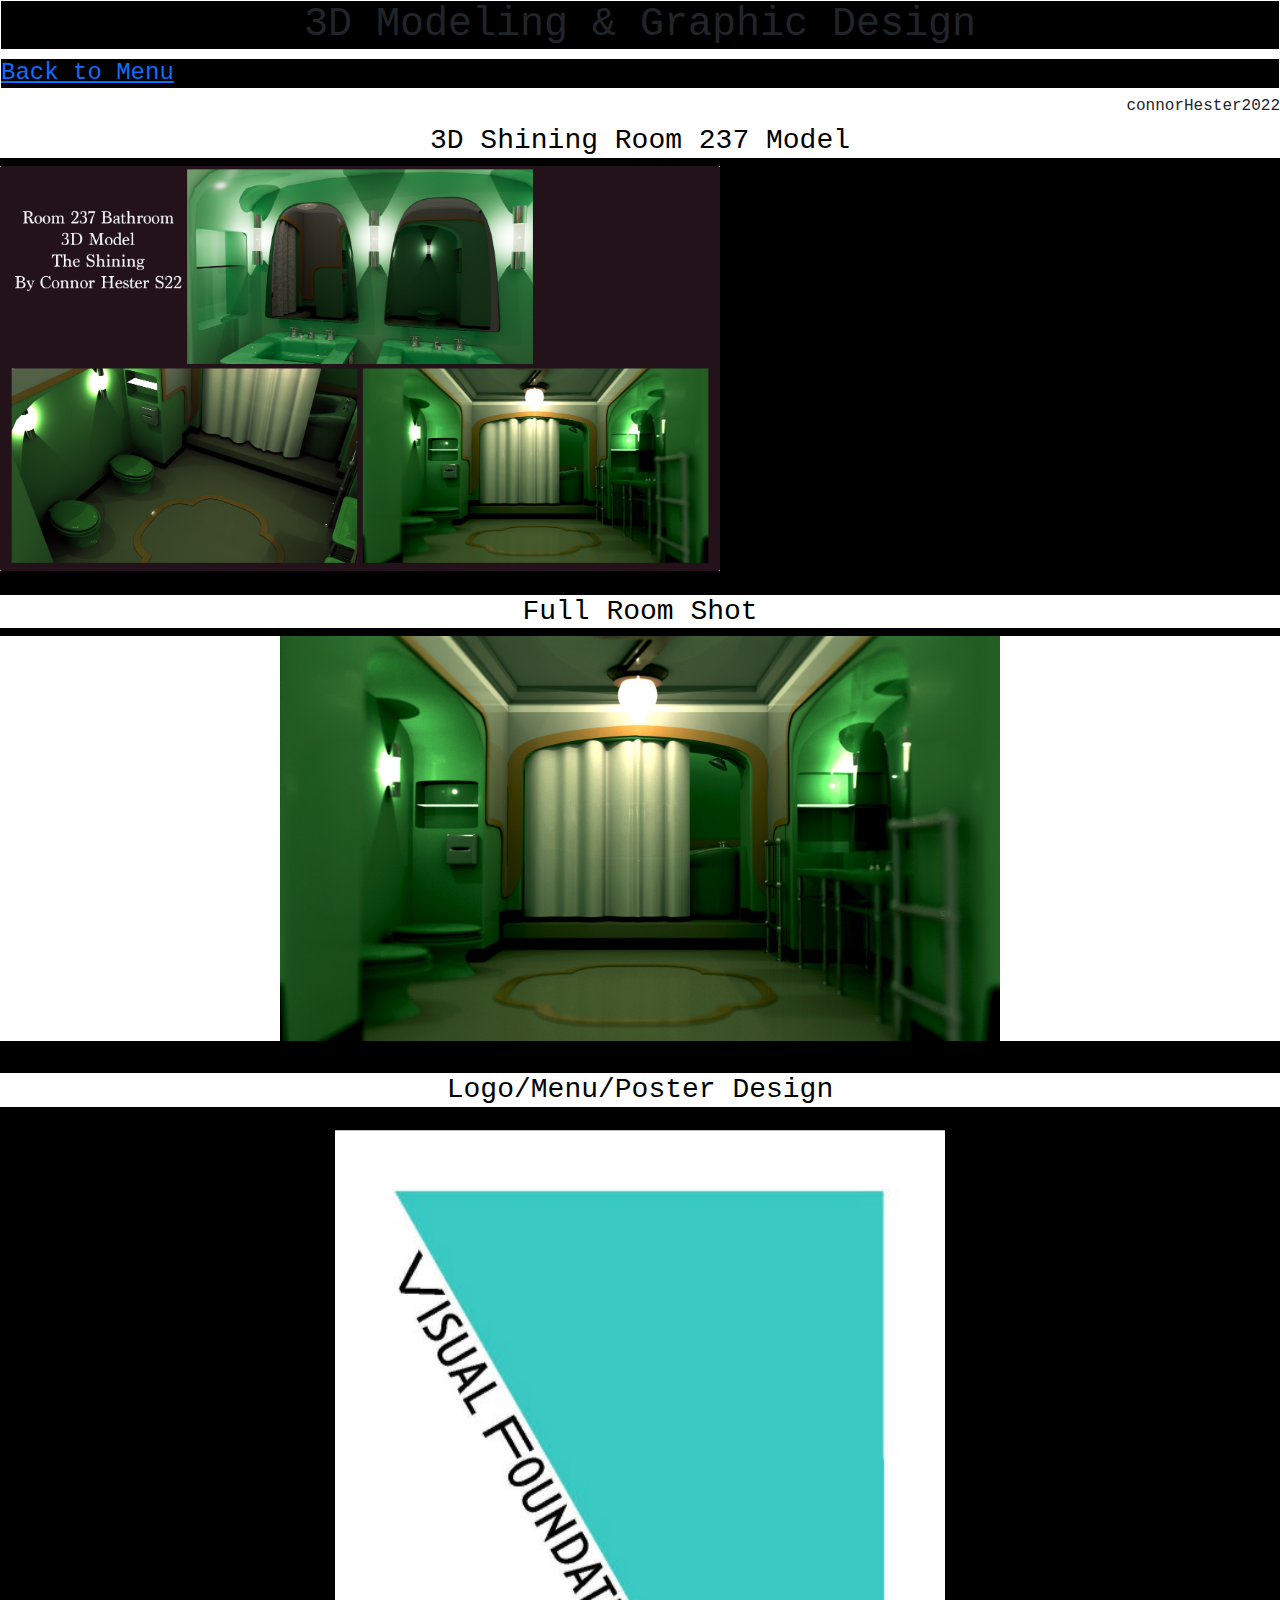
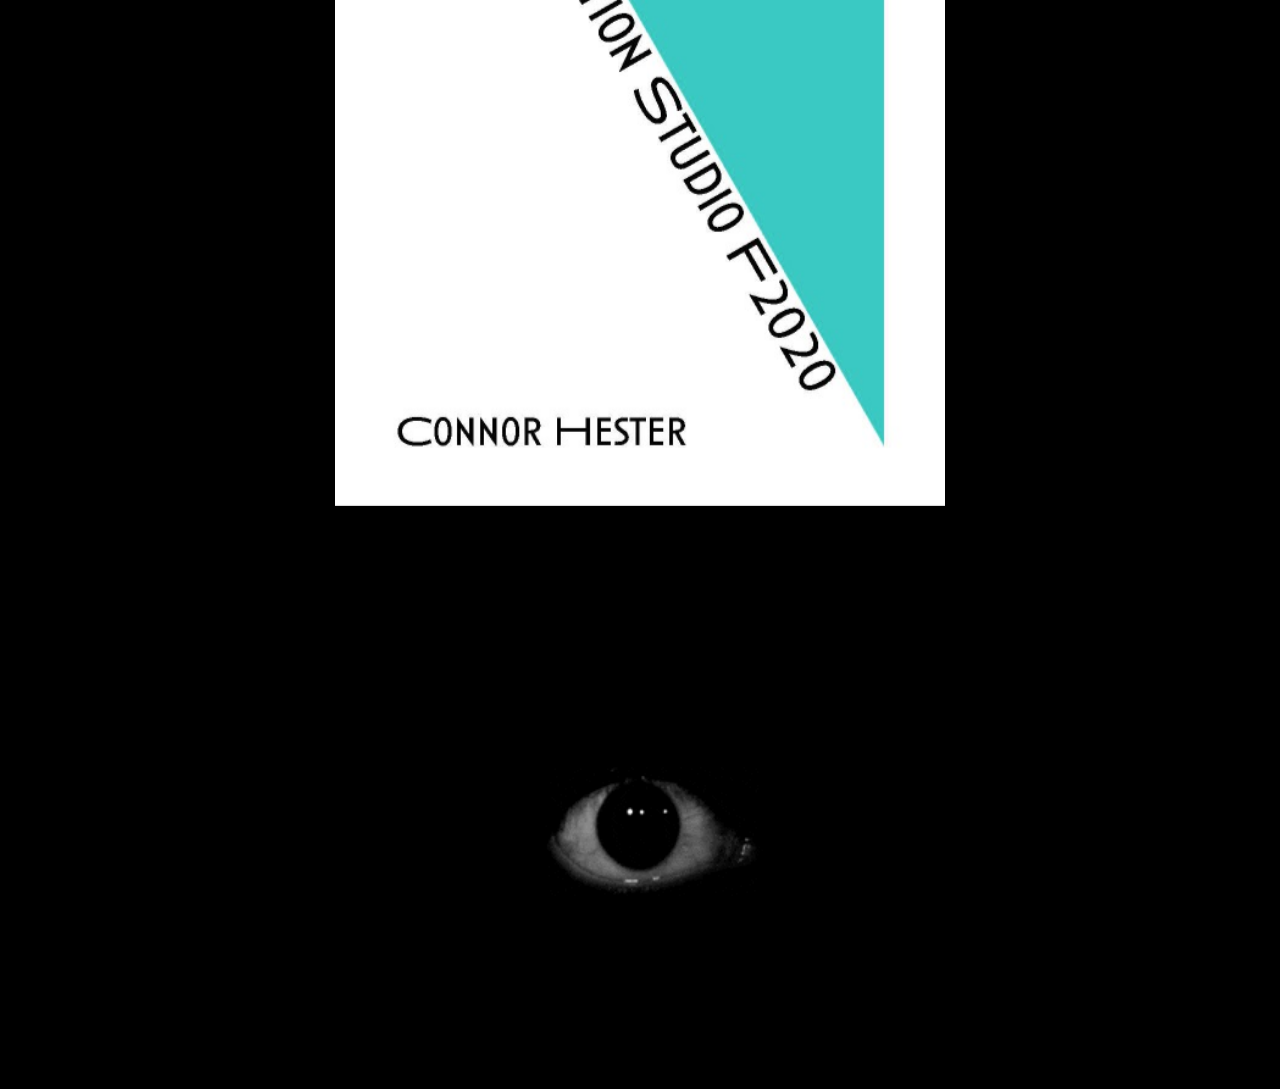
==== 3DModeling&GraphicDesign/index.html @ d1c820ad "Update index.html" ====
<!DOCTYPE html>
<html lang="en">
<html>
    <head>
        <meta charset="utf-8">
        <meta name="viewport" content="width=device-width, initial-scale=1, shrink-to-fit=no">
        <title>the void</title>
        <link href="../myStyle.css" rel="stylesheet">
        <link href="https://cdn.jsdelivr.net/npm/bootstrap@5.1.3/dist/css/bootstrap.min.css" rel="stylesheet">
        <script src="https://cdn.jsdelivr.net/npm/bootstrap@5.1.3/dist/js/bootstrap.bundle.min.js"></script>
        <link href='https://fonts.googleapis.com/css?family=Cousine' rel='stylesheet'>
        <link rel="icon" type="image/x-icon" href="../hole.ico">
    </head>
    <body>
        <h1>3D Modeling & Graphic Design</h1>
        <h4><a href="../index.html">Back to Menu</a></h4>
        <h6>connorHester2022</h6>
        <div class="mainContainer">
          <h3>3D Shining Room 237 Model</h3>
        <img src="assets/3DFinalImg.jpg" width="720">
        <br>
        <h3>Full Room Shot</h3>
        <h3><img src="assets/3DFullRoom.jpg" width="720"></h3>
        <br>
        <h3>Logo/Menu/Poster Design</h3>
        <div class="picWidth">
        <div id="demo" class="carousel slide" data-bs-ride="carousel">

            <!-- Indicators/dots -->
            <div class="carousel-indicators">
              <button type="button" data-bs-target="#demo" data-bs-slide-to="0" class="active"></button>
              <button type="button" data-bs-target="#demo" data-bs-slide-to="1"></button>
              <button type="button" data-bs-target="#demo" data-bs-slide-to="2"></button>
              <button type="button" data-bs-target="#demo" data-bs-slide-to="3"></button>
              <button type="button" data-bs-target="#demo" data-bs-slide-to="4"></button>
              <button type="button" data-bs-target="#demo" data-bs-slide-to="5"></button>
              <button type="button" data-bs-target="#demo" data-bs-slide-to="6"></button>
              <button type="button" data-bs-target="#demo" data-bs-slide-to="7"></button>
              <button type="button" data-bs-target="#demo" data-bs-slide-to="8"></button>
              <button type="button" data-bs-target="#demo" data-bs-slide-to="9"></button>
              <button type="button" data-bs-target="#demo" data-bs-slide-to="10"></button>
              <button type="button" data-bs-target="#demo" data-bs-slide-to="11"></button>
              <button type="button" data-bs-target="#demo" data-bs-slide-to="12"></button>
              <button type="button" data-bs-target="#demo" data-bs-slide-to="13"></button>
              <button type="button" data-bs-target="#demo" data-bs-slide-to="14"></button>
              <button type="button" data-bs-target="#demo" data-bs-slide-to="15"></button>
              <button type="button" data-bs-target="#demo" data-bs-slide-to="16"></button>
              <button type="button" data-bs-target="#demo" data-bs-slide-to="17"></button>
              <button type="button" data-bs-target="#demo" data-bs-slide-to="18"></button>
              <button type="button" data-bs-target="#demo" data-bs-slide-to="19"></button>
              <button type="button" data-bs-target="#demo" data-bs-slide-to="20"></button>
              <button type="button" data-bs-target="#demo" data-bs-slide-to="21"></button>
              <button type="button" data-bs-target="#demo" data-bs-slide-to="22"></button>
              <button type="button" data-bs-target="#demo" data-bs-slide-to="23"></button>
            </div>
          
            <!-- The slideshow/carousel -->
            <div class="carousel-inner">
              <div class="carousel-item active">
                <img src="assets/pg1.jpeg" class="d-block w-100">
              </div>
              <div class="carousel-item">
                <img src="assets/pg2.jpeg" class="d-block w-100">
              </div>
              <div class="carousel-item">
                <img src="assets/pg3.jpeg" class="d-block w-100">
              </div>
              <div class="carousel-item">
                <img src="assets/pg4.jpeg" class="d-block w-100">
              </div>
              <div class="carousel-item">
                <img src="assets/pg5.jpeg" class="d-block w-100">
              </div>
              <div class="carousel-item">
                <img src="assets/pg6.jpeg" class="d-block w-100">
              </div>
              <div class="carousel-item">
                <img src="assets/pg7.jpeg" class="d-block w-100">
              </div>
              <div class="carousel-item">
                <img src="assets/pg8.jpeg" class="d-block w-100">
              </div>
              <div class="carousel-item">
                <img src="assets/pg9.jpeg" class="d-block w-100">
              </div>
              <div class="carousel-item">
                <img src="assets/pg10.jpeg" class="d-block w-100">
              </div>
              <div class="carousel-item">
                <img src="assets/pg11.jpeg" class="d-block w-100">
              </div>
              <div class="carousel-item">
                <img src="assets/pg12.jpeg" class="d-block w-100">
              </div>
              <div class="carousel-item">
                <img src="assets/pg13.jpeg" class="d-block w-100">
              </div>
              <div class="carousel-item">
                <img src="assets/pg14.jpeg" class="d-block w-100">
              </div>
              <div class="carousel-item">
                <img src="assets/pg15.jpeg" class="d-block w-100">
              </div>
              <div class="carousel-item">
                <img src="assets/pg16.jpeg" class="d-block w-100">
              </div>
              <div class="carousel-item">
                <img src="assets/pg17.jpeg" class="d-block w-100">
              </div>
              <div class="carousel-item">
                <img src="assets/pg18.jpeg" class="d-block w-100">
              </div>
              <div class="carousel-item">
                <img src="assets/pg19.jpeg" class="d-block w-100">
              </div>
              <div class="carousel-item">
                <img src="assets/pg20.jpeg" class="d-block w-100">
              </div>
              <div class="carousel-item">
                <img src="assets/pg21.jpeg" class="d-block w-100">
              </div>
              <div class="carousel-item">
                <img src="assets/pg22.jpeg" class="d-block w-100">
              </div>
              <div class="carousel-item">
                <img src="assets/pg23.jpeg" class="d-block w-100">
              </div>
              <div class="carousel-item">
                <img src="assets/pg24.jpeg" class="d-block w-100">
              </div>
            </div>
          
            <!-- Left and right controls/icons -->
            <button class="carousel-control-prev" type="button" data-bs-target="#demo" data-bs-slide="prev">
              <span class="carousel-control-prev-icon"></span>
            </button>
            <button class="carousel-control-next" type="button" data-bs-target="#demo" data-bs-slide="next">
              <span class="carousel-control-next-icon"></span>
            </button>
          </div>
        </div>
          <br>
          <br>
          <br>
        <p><img src="../eye.gif" width="600px"></p>
    </div>
    </body>
</html>
---- myStyle.css ----
h1{
    background-color: black;
    font-family:'Cousine';
    color:rgb(255, 255, 255);
    text-align:center;
    border: 1px solid white;
    margin:0px;
}
body{
    background-color:black;
}
h3{
    background-color: rgb(255, 255, 255);
    text-align:center;
    font-family:'Cousine';
    color:rgb(0, 0, 0);
}
h4{
    background-color: black;
    font-family:'Cousine';
    color:rgb(255, 255, 255);
    text-align:left;
    border: 1px solid white;
    margin:0px;
}
p{
    text-align: center;
    margin: 80px;
}
h6{
    text-align:right;
    font-family:'Cousine';
    color:white;
    font-size:10px;
    margin:0px 0px;
}
.mainContainer{
    display:flex;
    flex-direction: column;
    justify-content:center;
    color:black;
    background-color:black;
}
#demo{
    background-color:black;
}
.picWidth{
    margin: auto;
    width: 50%;
    border: 5px solid black;
    padding: 10px;
    color:black;
    background-color:black;
}
@media only screen and (max-width: 1000px) {
    body {
      background-color: black;
    }
  }
  iframe {
    width: 720px;
    height: 360px;
    margin: 0 auto;
    background-color: black;
}
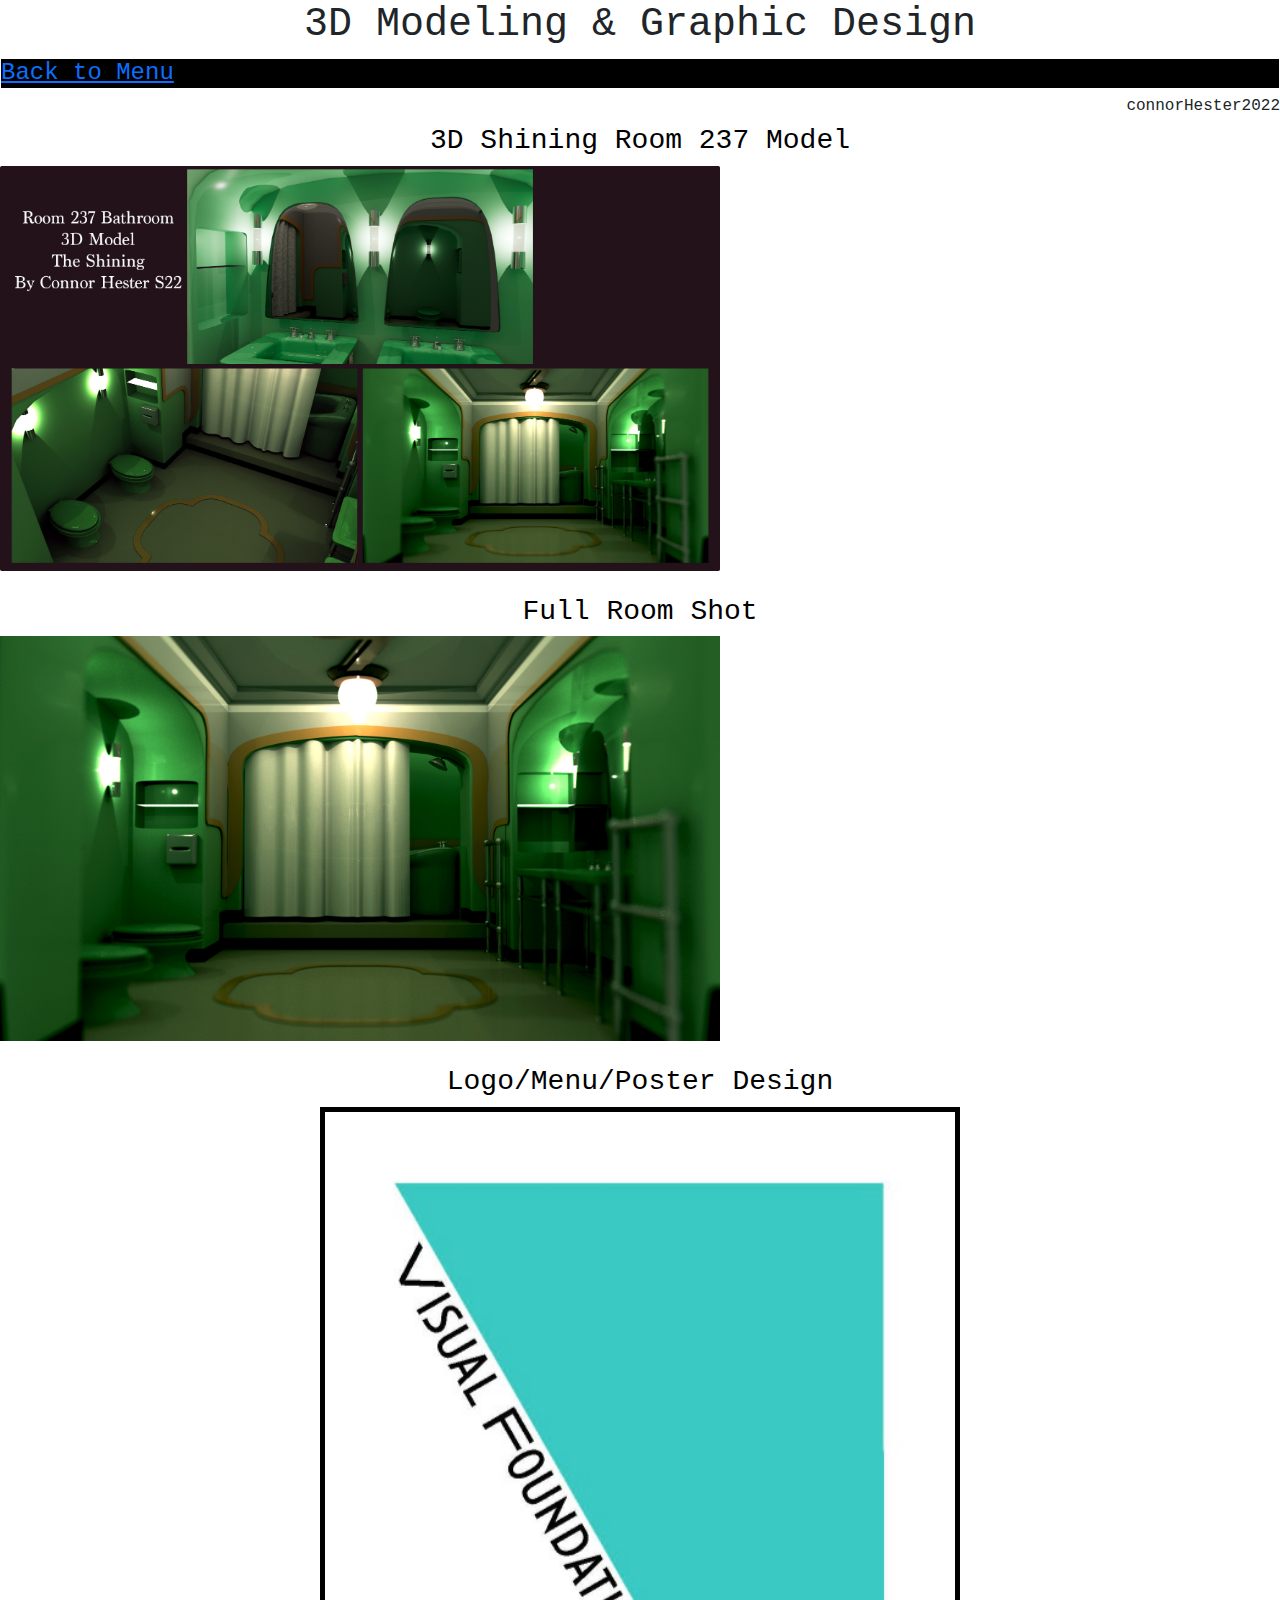
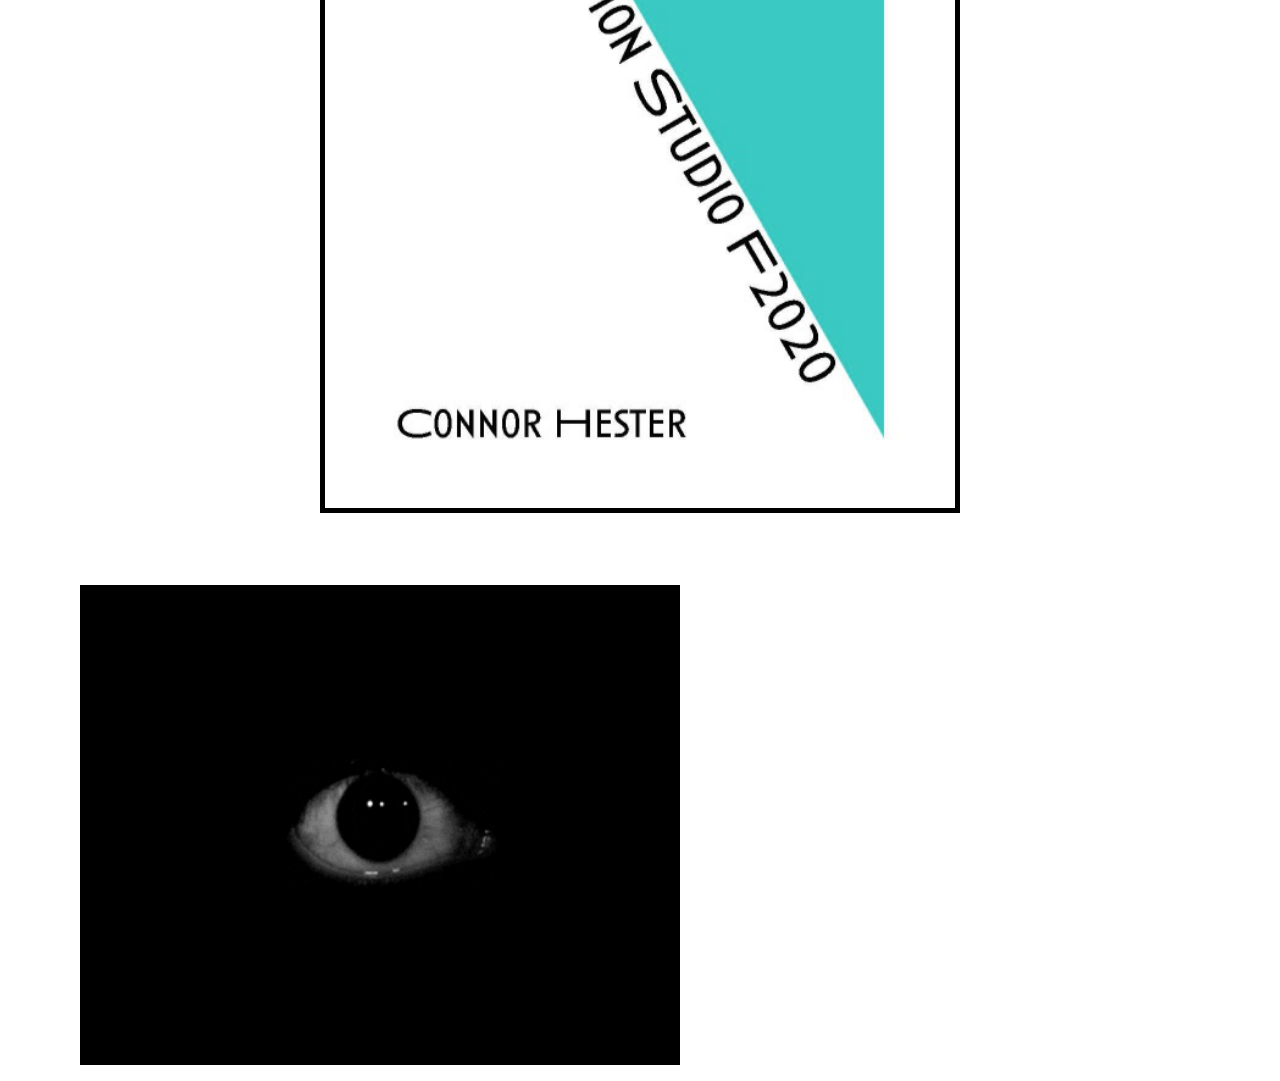
==== commit 4655ed08: "fixing" ====
--- a/3DModeling&GraphicDesign/index.html
+++ b/3DModeling&GraphicDesign/index.html
@@ -20,7 +20,7 @@
         <img src="assets/3DFinalImg.jpg" width="720">
         <br>
         <h3>Full Room Shot</h3>
-        <h3><img src="assets/3DFullRoom.jpg" width="720"></h3>
+        <img src="assets/3DFullRoom.jpg" width="720">
         <br>
         <h3>Logo/Menu/Poster Design</h3>
         <div class="picWidth">
--- a/myStyle.css
+++ b/myStyle.css
@@ -1,5 +1,5 @@
 h1{
-    background-color: black;
+    background-color: solid black;
     font-family:'Cousine';
     color:rgb(255, 255, 255);
     text-align:center;
@@ -7,10 +7,17 @@
     margin:0px;
 }
 body{
-    background-color:black;
+    background-color:solid black;
+}
+img{
+    display:flex;
+    flex-direction: column;
+    justify-content:center;
+    color:black;
+    background-color:solid black;
 }
 h3{
-    background-color: rgb(255, 255, 255);
+    background-color: solid rgb(255, 255, 255);
     text-align:center;
     font-family:'Cousine';
     color:rgb(0, 0, 0);
@@ -39,18 +46,18 @@
     flex-direction: column;
     justify-content:center;
     color:black;
-    background-color:black;
+    background-color:solid black;
 }
 #demo{
-    background-color:black;
+    background-color:solid black;
 }
 .picWidth{
     margin: auto;
     width: 50%;
     border: 5px solid black;
     padding: 10px;
-    color:black;
-    background-color:black;
+    color:solid black;
+    background-color:solid black;
 }
 @media only screen and (max-width: 1000px) {
     body {
@@ -61,5 +68,5 @@
     width: 720px;
     height: 360px;
     margin: 0 auto;
-    background-color: black;
+    background-color: solid black;
 }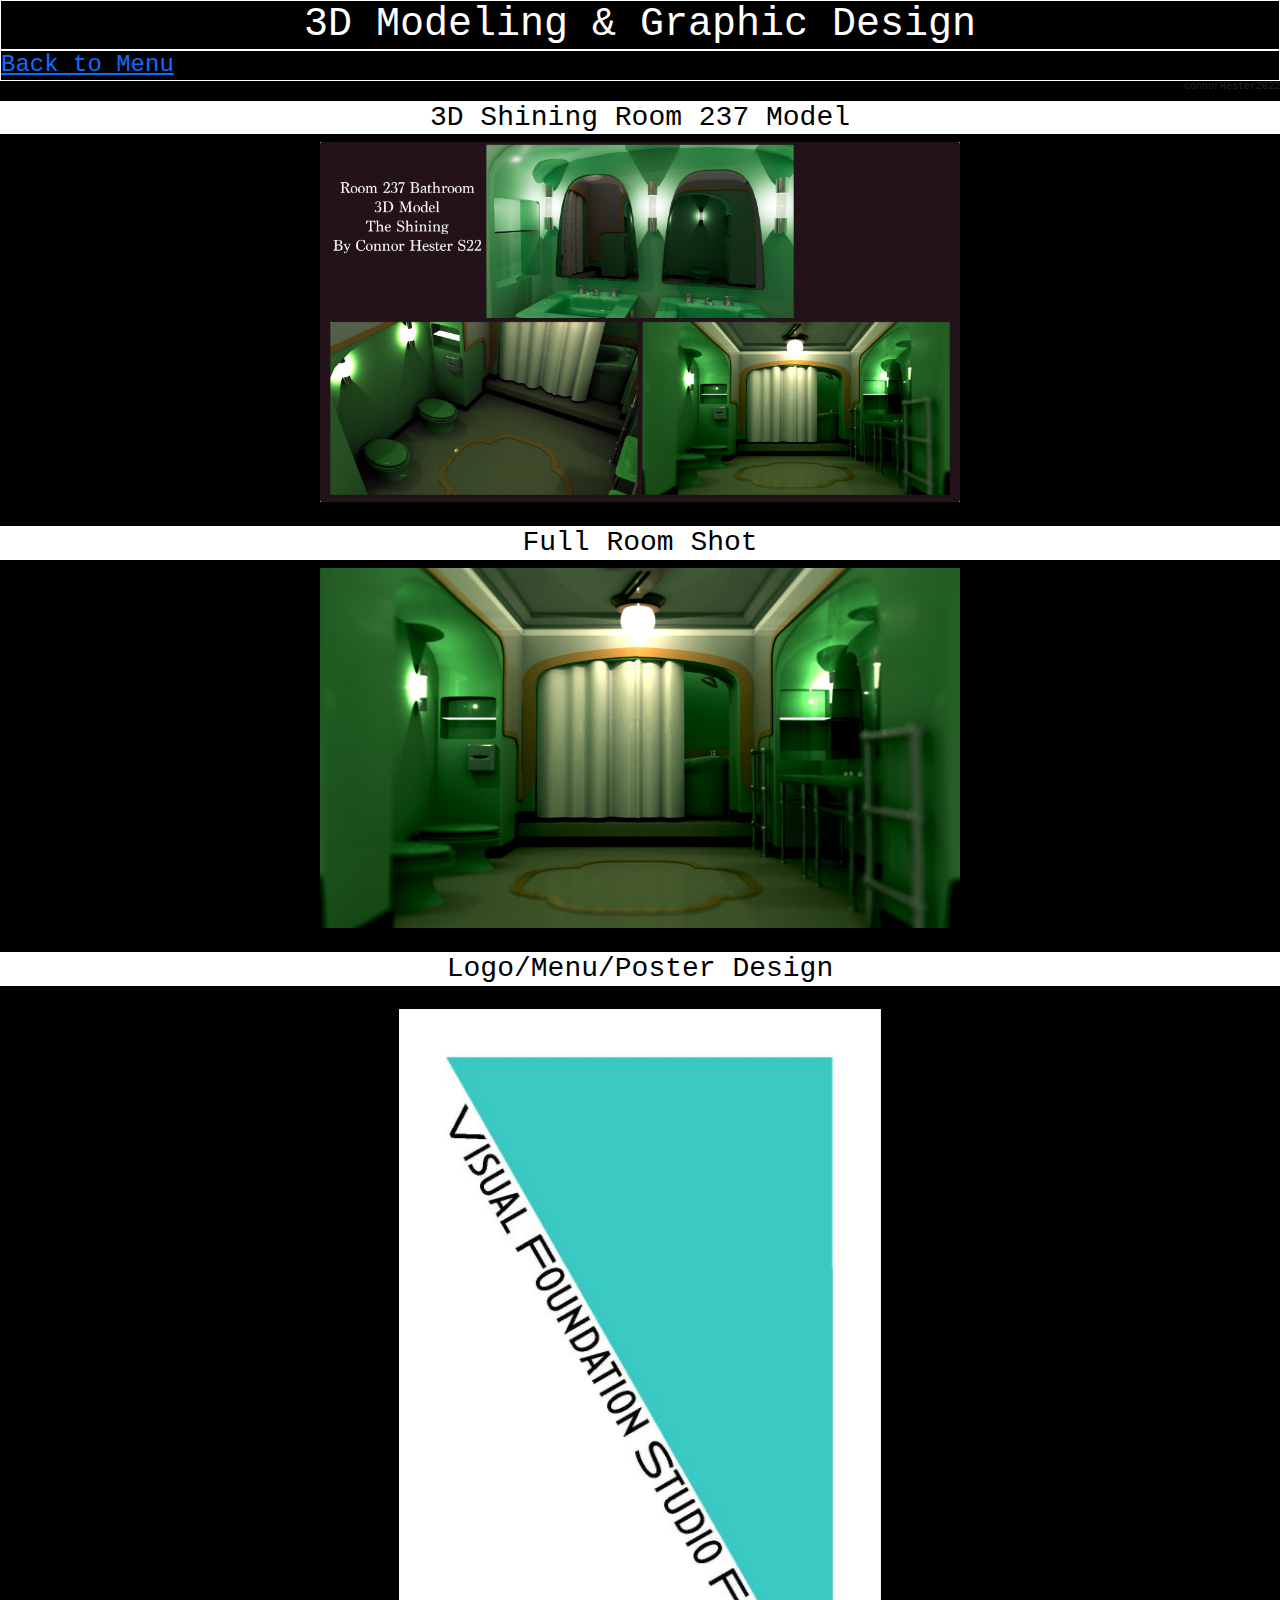
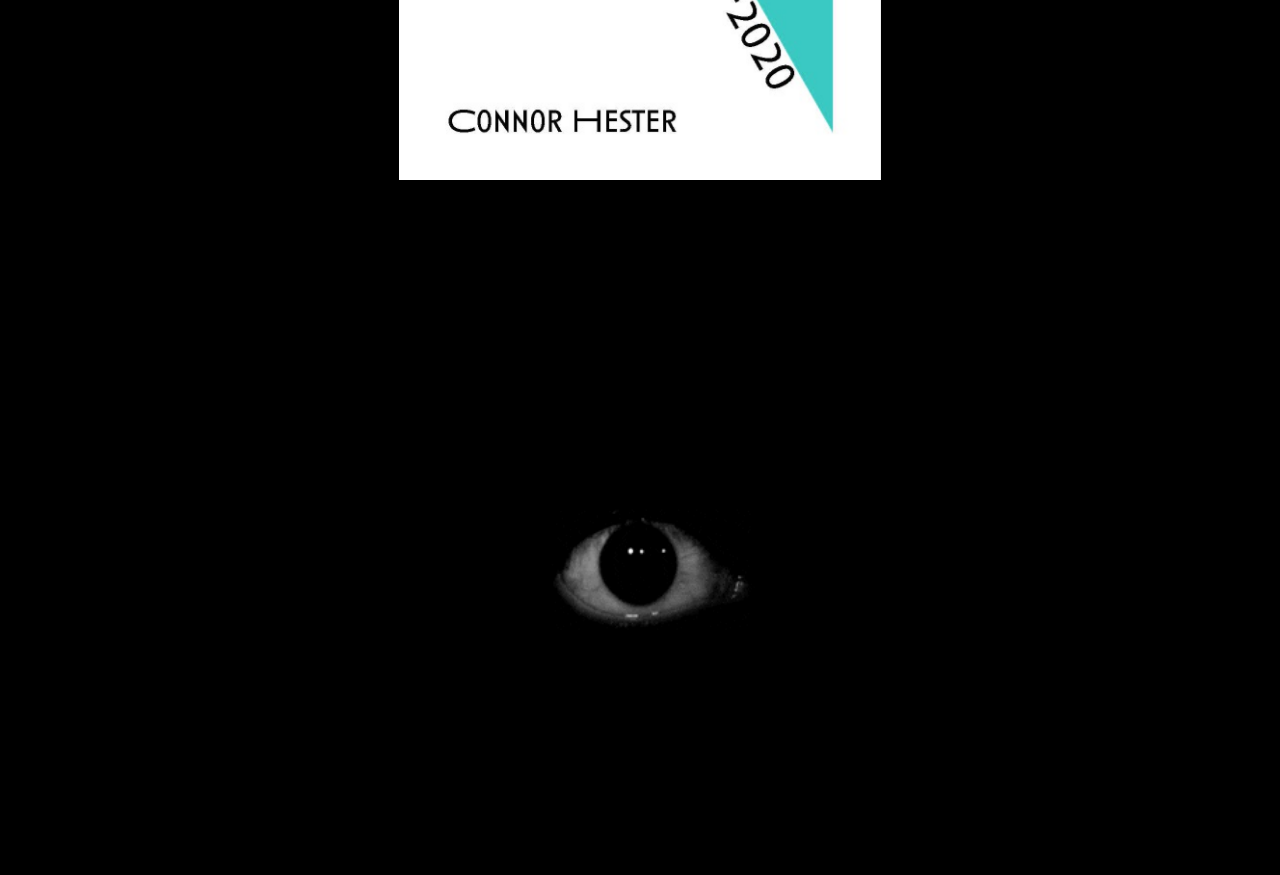
==== commit 1c3ae42e: "css" ====
--- a/3DModeling&GraphicDesign/index.html
+++ b/3DModeling&GraphicDesign/index.html
@@ -5,10 +5,10 @@
         <meta charset="utf-8">
         <meta name="viewport" content="width=device-width, initial-scale=1, shrink-to-fit=no">
         <title>the void</title>
-        <link href="../myStyle.css" rel="stylesheet">
         <link href="https://cdn.jsdelivr.net/npm/bootstrap@5.1.3/dist/css/bootstrap.min.css" rel="stylesheet">
         <script src="https://cdn.jsdelivr.net/npm/bootstrap@5.1.3/dist/js/bootstrap.bundle.min.js"></script>
         <link href='https://fonts.googleapis.com/css?family=Cousine' rel='stylesheet'>
+        <link href="../myStyle.css" rel="stylesheet">
         <link rel="icon" type="image/x-icon" href="../hole.ico">
     </head>
     <body>
--- a/myStyle.css
+++ b/myStyle.css
@@ -1,5 +1,5 @@
 h1{
-    background-color: solid black;
+    background-color:  black;
     font-family:'Cousine';
     color:rgb(255, 255, 255);
     text-align:center;
@@ -7,17 +7,16 @@
     margin:0px;
 }
 body{
-    background-color:solid black;
+    background-color: black;
 }
 img{
-    display:flex;
-    flex-direction: column;
-    justify-content:center;
-    color:black;
-    background-color:solid black;
+    display: block;
+    margin-left: auto;
+    margin-right: auto;
+    width: 50%;
 }
 h3{
-    background-color: solid rgb(255, 255, 255);
+    background-color:  rgb(255, 255, 255);
     text-align:center;
     font-family:'Cousine';
     color:rgb(0, 0, 0);
@@ -37,27 +36,26 @@
 h6{
     text-align:right;
     font-family:'Cousine';
-    color:white;
+    color:solid white;
     font-size:10px;
-    margin:0px 0px;
 }
 .mainContainer{
-    display:flex;
-    flex-direction: column;
-    justify-content:center;
-    color:black;
-    background-color:solid black;
+    display:block;
+    margin-left:auto;
+    margin-right:auto;
+    color:solid black;
+    background-color: black;
 }
 #demo{
-    background-color:solid black;
+    background-color: black;
 }
 .picWidth{
     margin: auto;
-    width: 50%;
+    width: 40%;
     border: 5px solid black;
     padding: 10px;
     color:solid black;
-    background-color:solid black;
+    background-color: black;
 }
 @media only screen and (max-width: 1000px) {
     body {
@@ -65,8 +63,9 @@
     }
   }
   iframe {
-    width: 720px;
-    height: 360px;
-    margin: 0 auto;
-    background-color: solid black;
+    width:40%;
+    display:block;
+    margin-left:auto;
+    margin-right:auto;
+    background-color:  black;
 }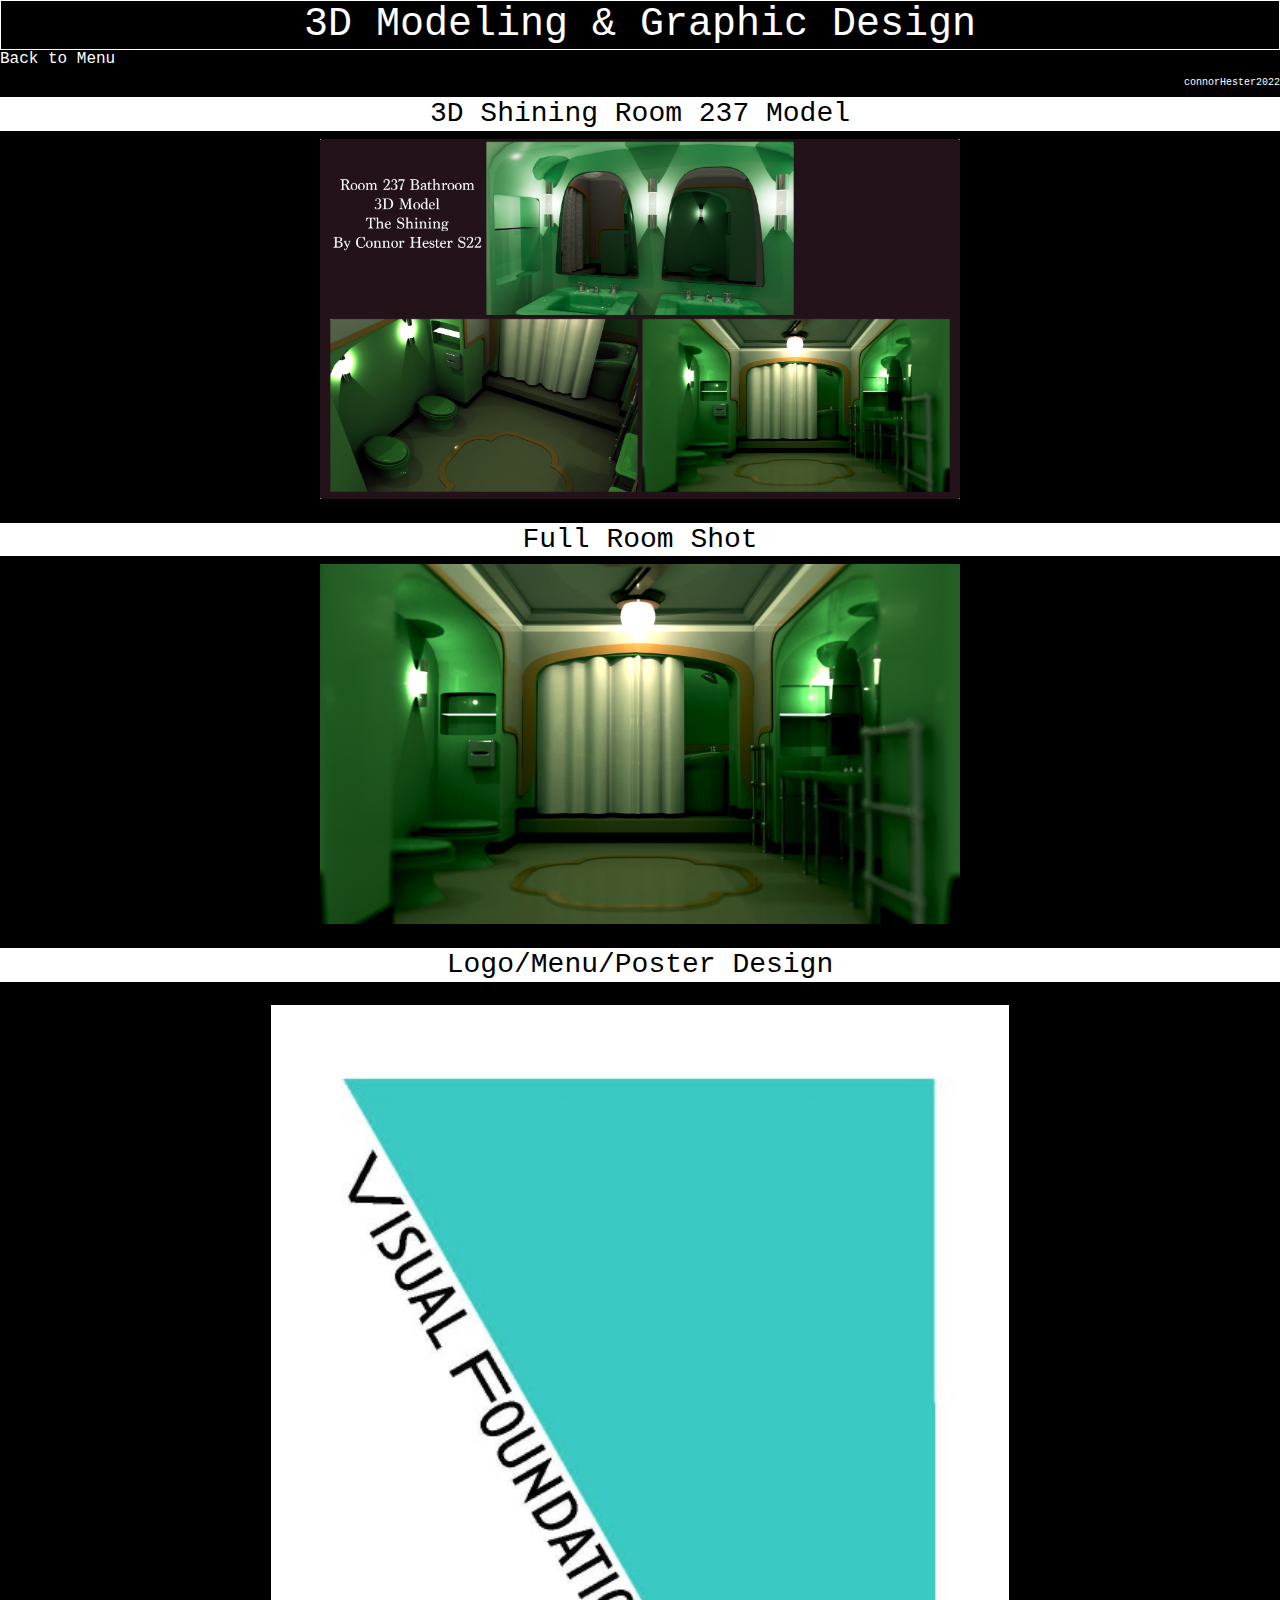
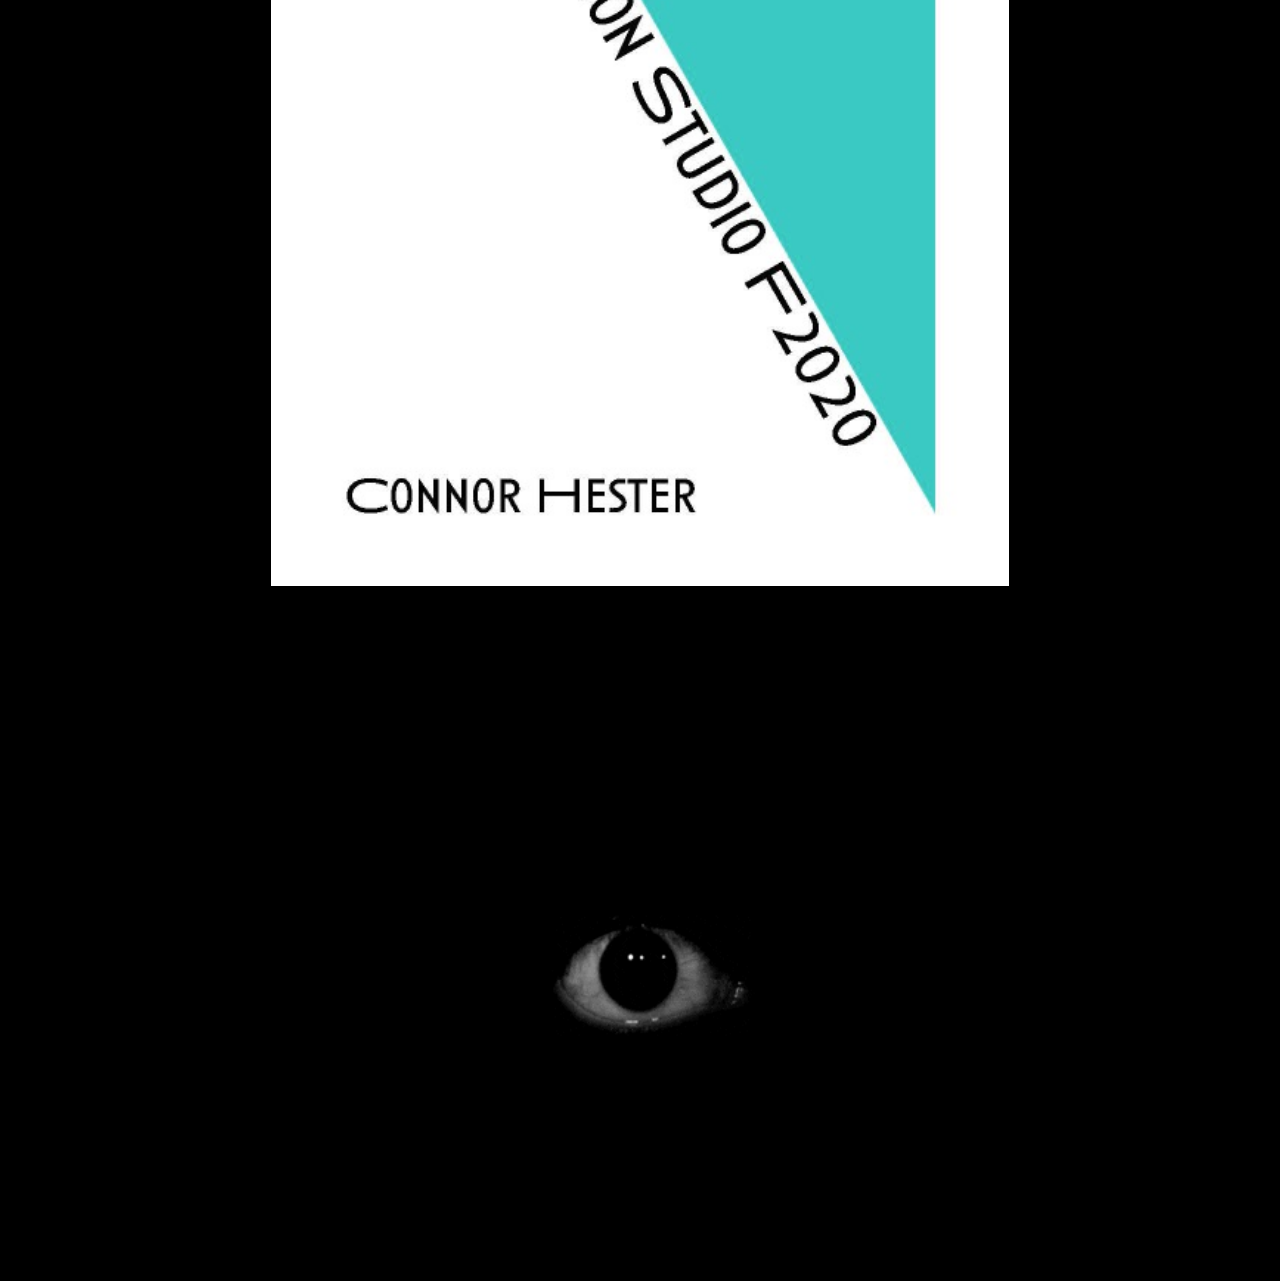
==== commit c726e234: "links" ====
--- a/3DModeling&GraphicDesign/index.html
+++ b/3DModeling&GraphicDesign/index.html
@@ -13,7 +13,7 @@
     </head>
     <body>
         <h1>3D Modeling & Graphic Design</h1>
-        <h4><a href="../index.html">Back to Menu</a></h4>
+        <h4><a id="menu" href="../index.html">Back to Menu</a></h4>
         <h6>connorHester2022</h6>
         <div class="mainContainer">
           <h3>3D Shining Room 237 Model</h3>
--- a/myStyle.css
+++ b/myStyle.css
@@ -24,10 +24,9 @@
 h4{
     background-color: black;
     font-family:'Cousine';
+    font-size:16px;
     color:rgb(255, 255, 255);
     text-align:left;
-    border: 1px solid white;
-    margin:0px;
 }
 p{
     text-align: center;
@@ -36,7 +35,7 @@
 h6{
     text-align:right;
     font-family:'Cousine';
-    color:solid white;
+    color: white;
     font-size:10px;
 }
 .mainContainer{
@@ -51,7 +50,8 @@
 }
 .picWidth{
     margin: auto;
-    width: 40%;
+    height:50%;
+    width: 60%;
     border: 5px solid black;
     padding: 10px;
     color:solid black;
@@ -63,9 +63,38 @@
     }
   }
   iframe {
-    width:40%;
+    width:60%;
     display:block;
     margin-left:auto;
     margin-right:auto;
     background-color:  black;
+}
+a:link {
+    color: black;
+    background-color: transparent;
+    text-decoration: none;
+  }
+  
+  a:visited {
+    color: black;
+    background-color: transparent;
+    text-decoration: none;
+  }
+  
+  a:hover {
+    color: black;
+    background-color: transparent;
+    text-decoration: underline;
+  }
+  button{
+      color:black;
+  }
+  #menu:link{
+      color:white;
+  }
+  #menu:visited{
+    color:white;
+}
+#menu:hover{
+    color:white;
 }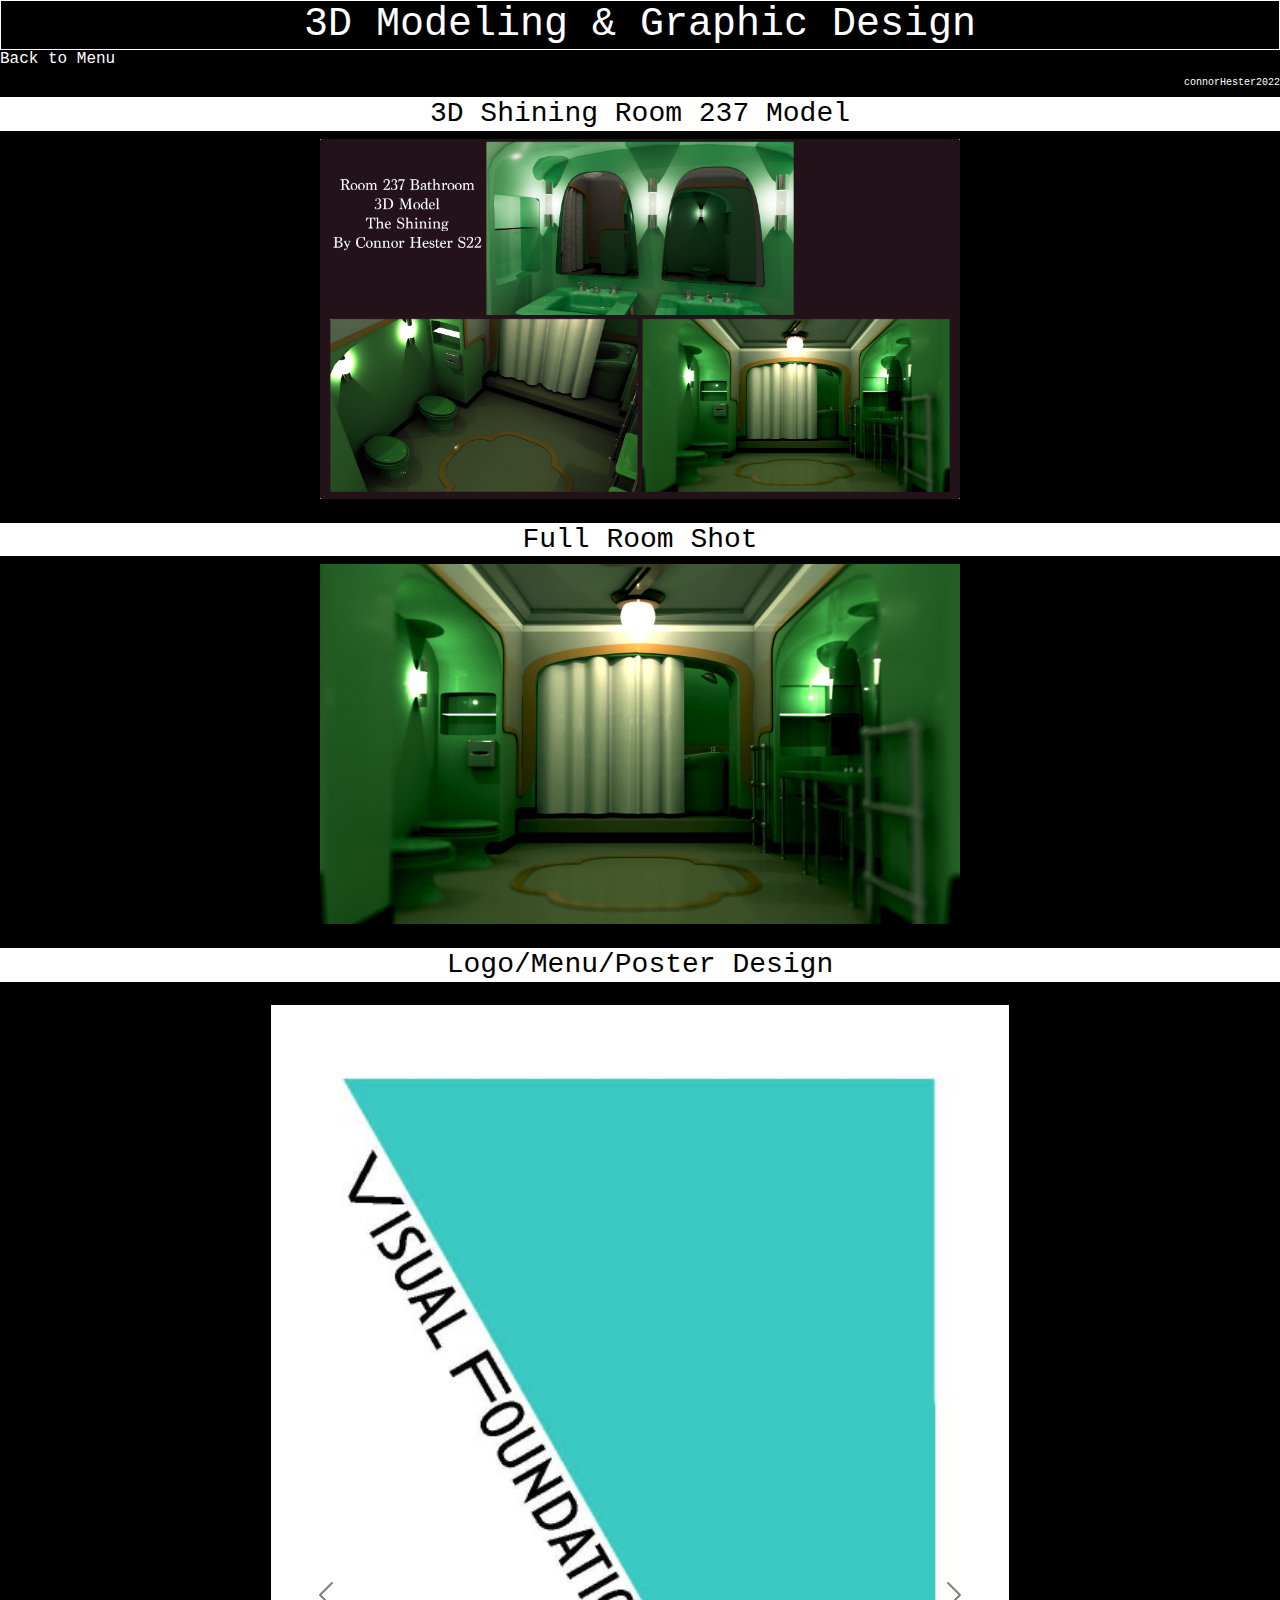
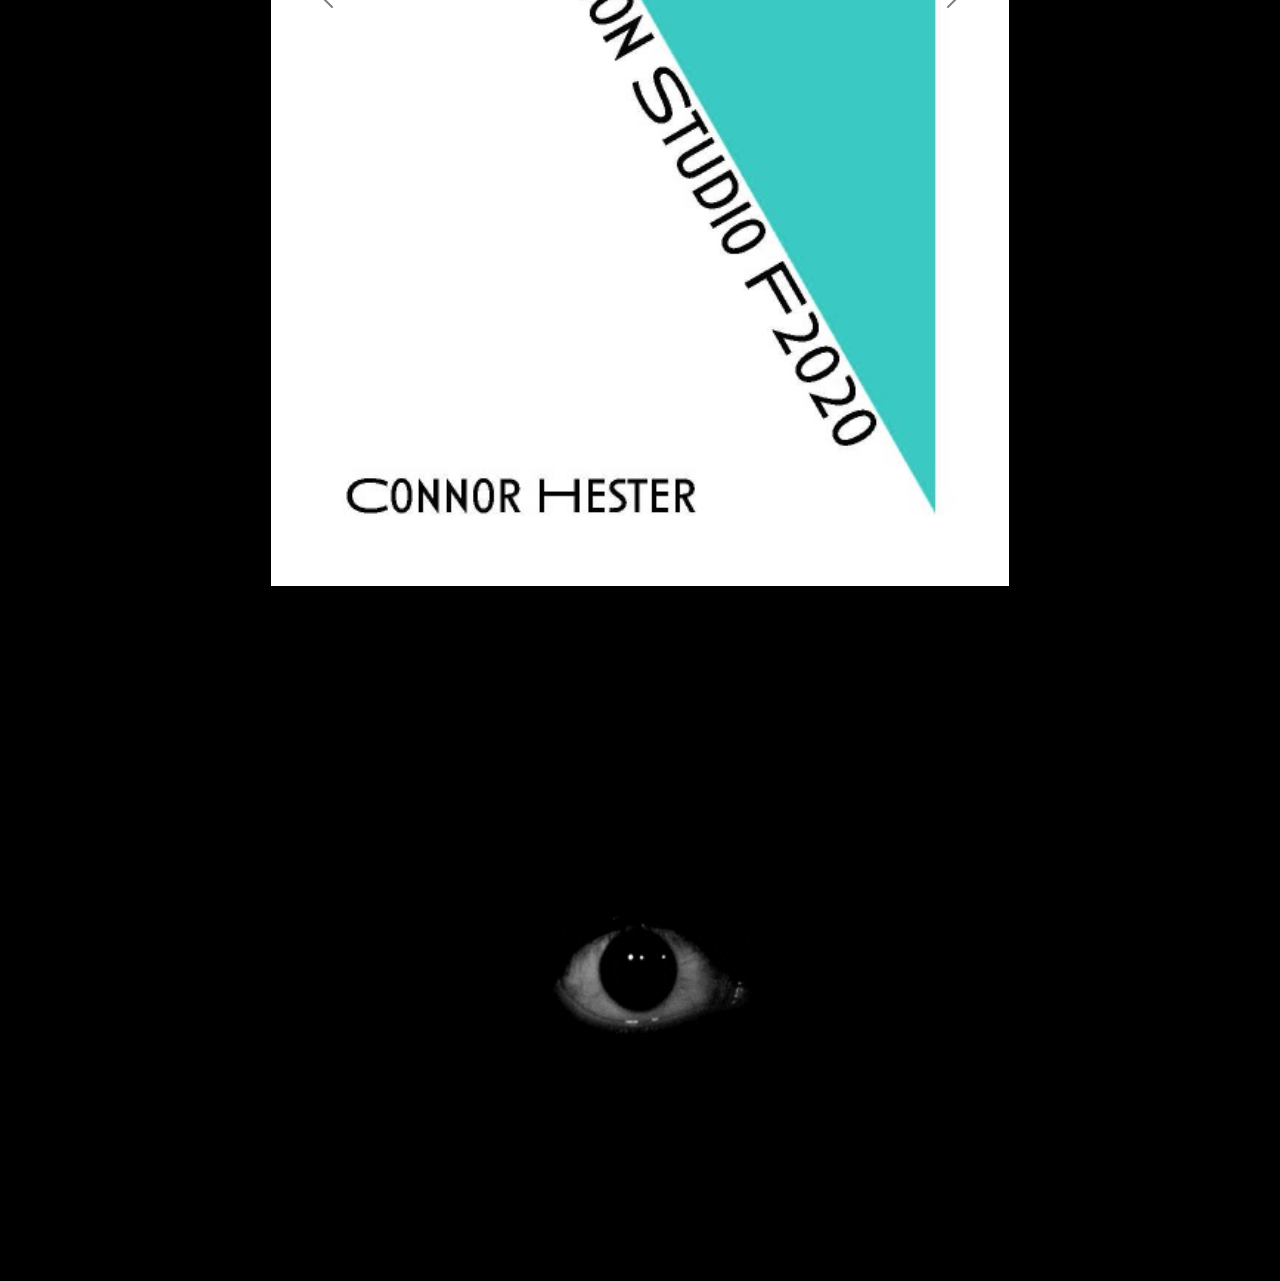
==== commit 58083d31: "changed title" ====
--- a/3DModeling&GraphicDesign/index.html
+++ b/3DModeling&GraphicDesign/index.html
@@ -4,7 +4,7 @@
     <head>
         <meta charset="utf-8">
         <meta name="viewport" content="width=device-width, initial-scale=1, shrink-to-fit=no">
-        <title>the void</title>
+        <title>Connor Hester</title>
         <link href="https://cdn.jsdelivr.net/npm/bootstrap@5.1.3/dist/css/bootstrap.min.css" rel="stylesheet">
         <script src="https://cdn.jsdelivr.net/npm/bootstrap@5.1.3/dist/js/bootstrap.bundle.min.js"></script>
         <link href='https://fonts.googleapis.com/css?family=Cousine' rel='stylesheet'>
--- a/myStyle.css
+++ b/myStyle.css
@@ -97,4 +97,53 @@
 }
 #menu:hover{
     color:white;
-}+}
+.carousel-control-next,
+.carousel-control-prev /*, .carousel-indicators */ {
+    filter: invert(100%);
+}
+.carousel .carousel-item {
+    height: 20%;
+  }
+  
+  .item img {
+      position: absolute;
+        top: 0;
+        left: 0;
+        min-height: 40%;
+  }
+
+  @media only screen and (min-width: 768px) and (max-width: 991px) {
+    .carousel-inner {
+      height: 400px;
+  }
+  
+  .carousel-item, .carousel-item img {
+      height: 400px;
+      position: absolute;
+        top: 0;
+        left: 0;
+        min-height: 40%;
+    
+  }
+  
+  } 
+  
+  /* Extra small devices (phones, 600px and down) */
+  @media only screen and (max-width: 767px) {
+      .carousel-inner {
+      height: 160px;
+      position: absolute;
+        top: 0;
+        left: 0;
+        min-height: 40%;
+  }
+  
+  .carousel-item, .carousel-item img {
+      height: 160px;
+      position: absolute;
+        top: 0;
+        left: 0;
+        min-height: 40%;
+  }
+  }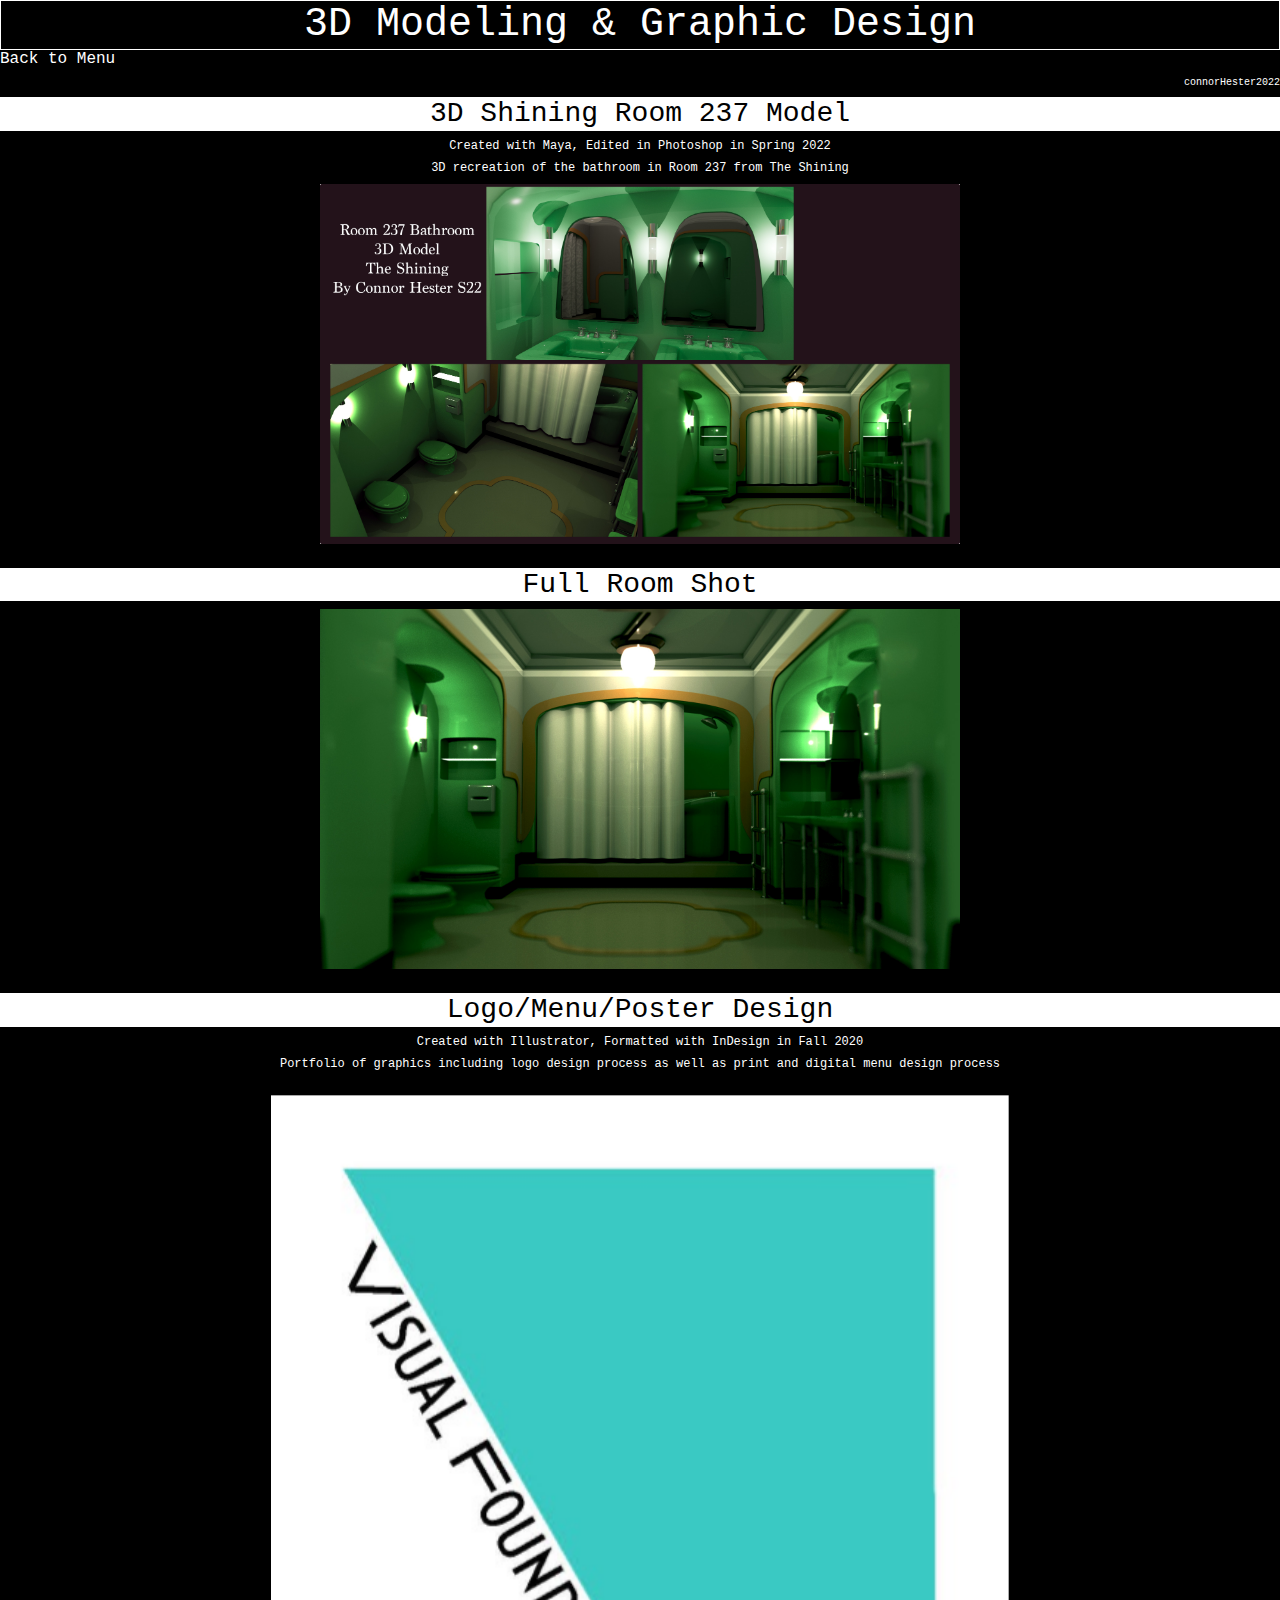
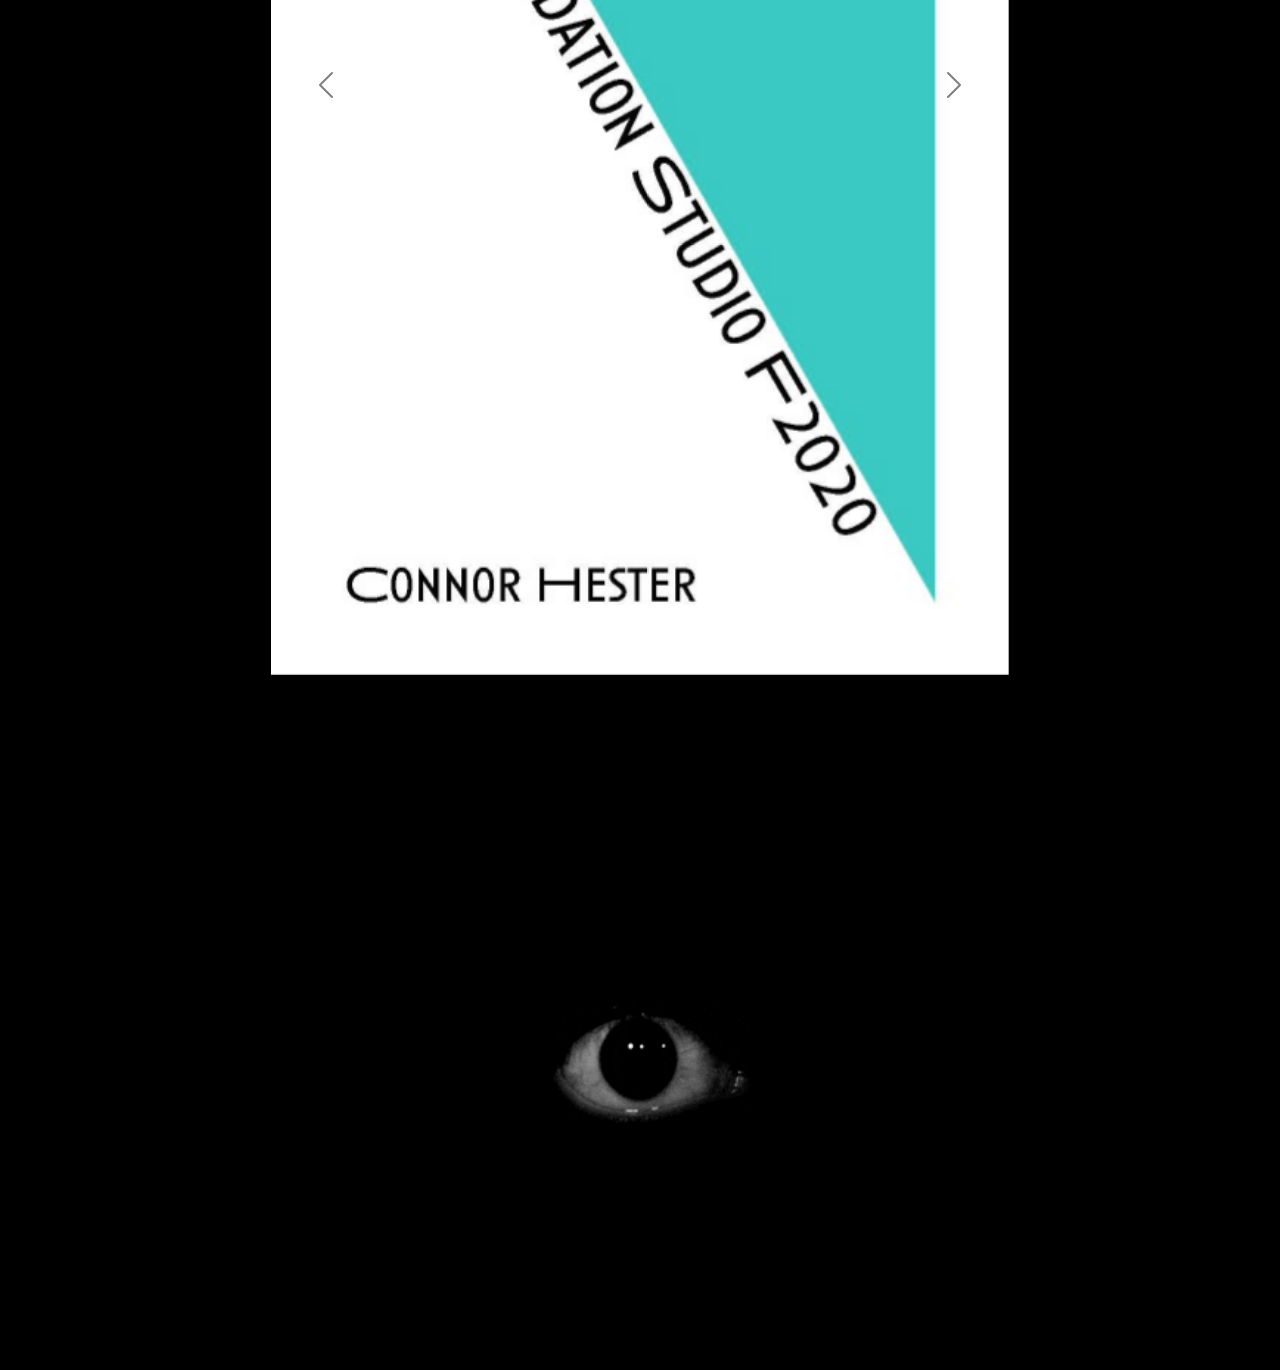
==== commit 50b11907: "added more text" ====
--- a/3DModeling&GraphicDesign/index.html
+++ b/3DModeling&GraphicDesign/index.html
@@ -17,12 +17,16 @@
         <h6>connorHester2022</h6>
         <div class="mainContainer">
           <h3>3D Shining Room 237 Model</h3>
+          <h5>Created with Maya, Edited in Photoshop in Spring 2022</h5>
+          <h5>3D recreation of the bathroom in Room 237 from The Shining</h5>
         <img src="assets/3DFinalImg.jpg" width="720">
         <br>
         <h3>Full Room Shot</h3>
         <img src="assets/3DFullRoom.jpg" width="720">
         <br>
         <h3>Logo/Menu/Poster Design</h3>
+        <h5>Created with Illustrator, Formatted with InDesign in Fall 2020</h5>
+        <h5>Portfolio of graphics including logo design process as well as print and digital menu design process</h5>
         <div class="picWidth">
         <div id="demo" class="carousel slide" data-bs-ride="carousel">
 
--- a/myStyle.css
+++ b/myStyle.css
@@ -27,6 +27,13 @@
     font-size:16px;
     color:rgb(255, 255, 255);
     text-align:left;
+}
+h5{
+    background-color:black;
+    font-family:"Cousine";
+    font-size:12px;
+    text-align:center;
+    color:white;
 }
 p{
     text-align: center;
@@ -146,4 +153,10 @@
         left: 0;
         min-height: 40%;
   }
+  }
+  .nav{
+      display:flex;
+      flex-direction: row;
+      flex-wrap: wrap;
+
   }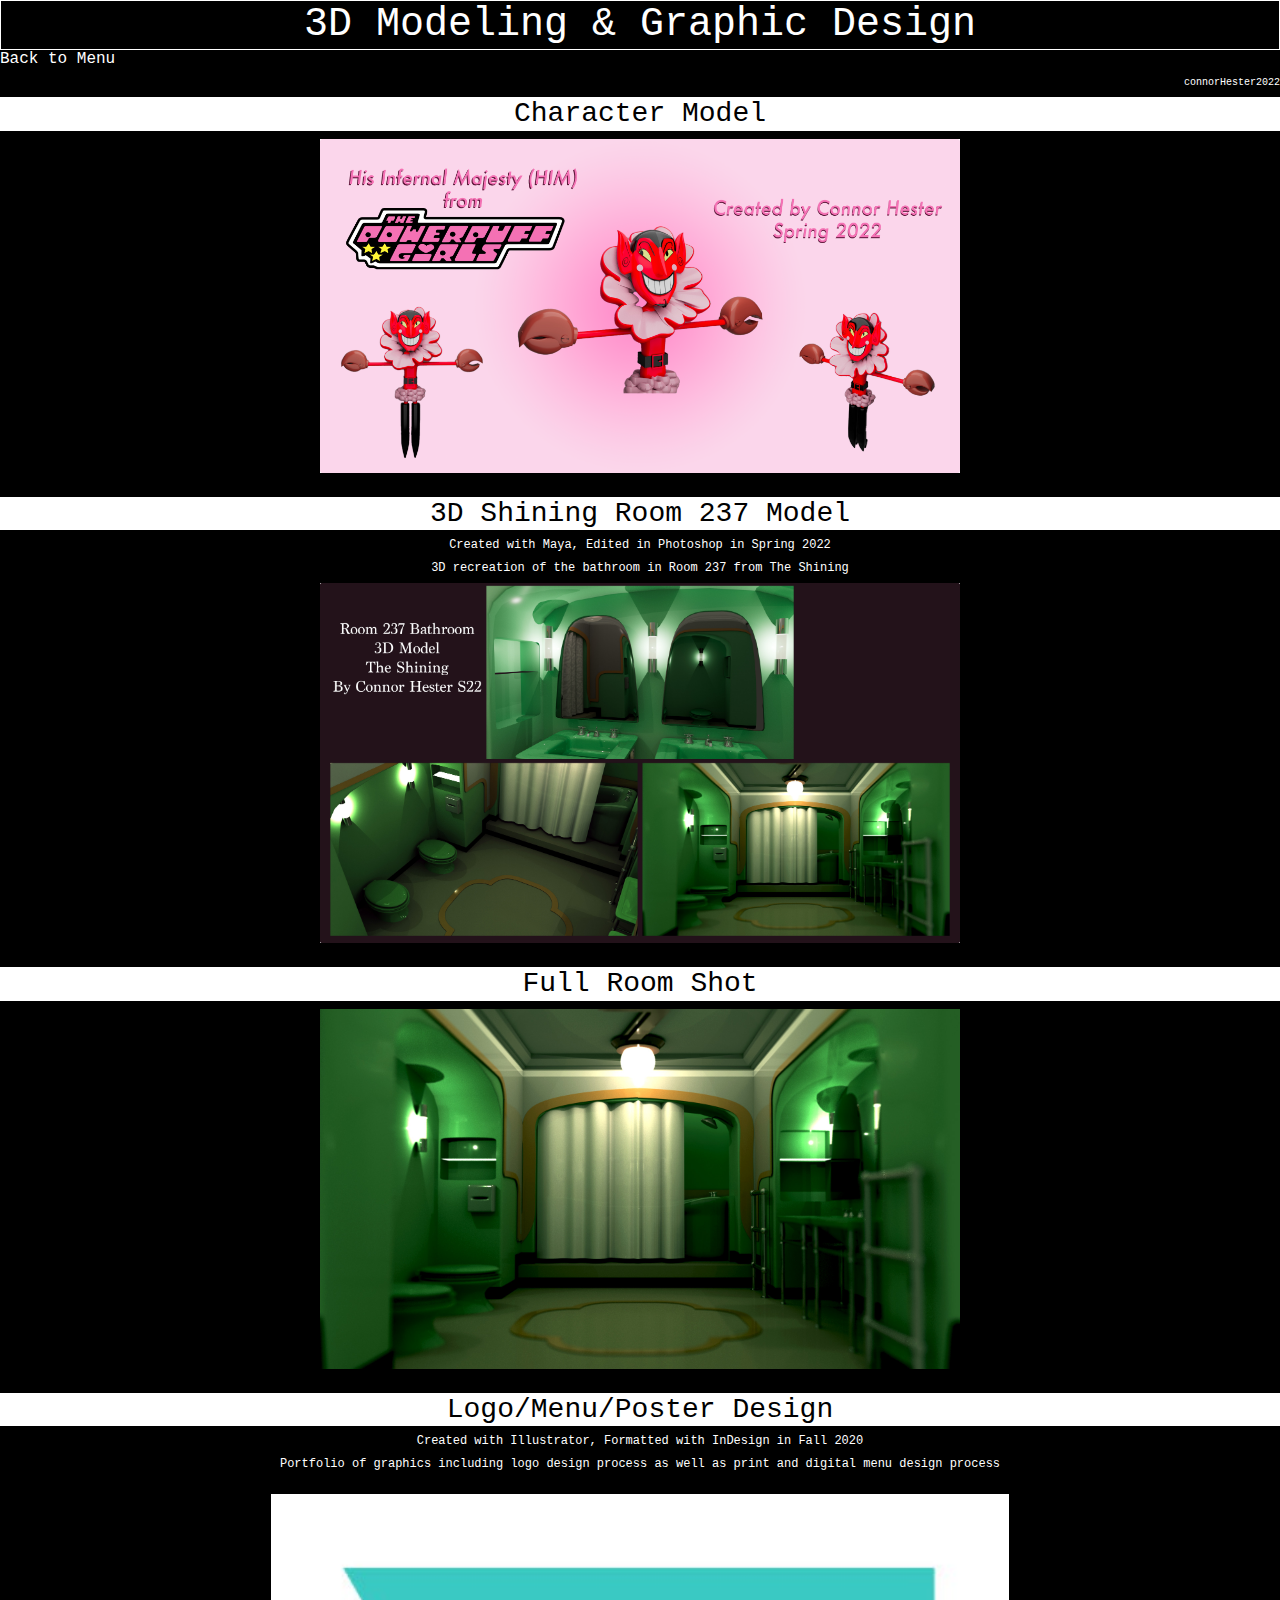
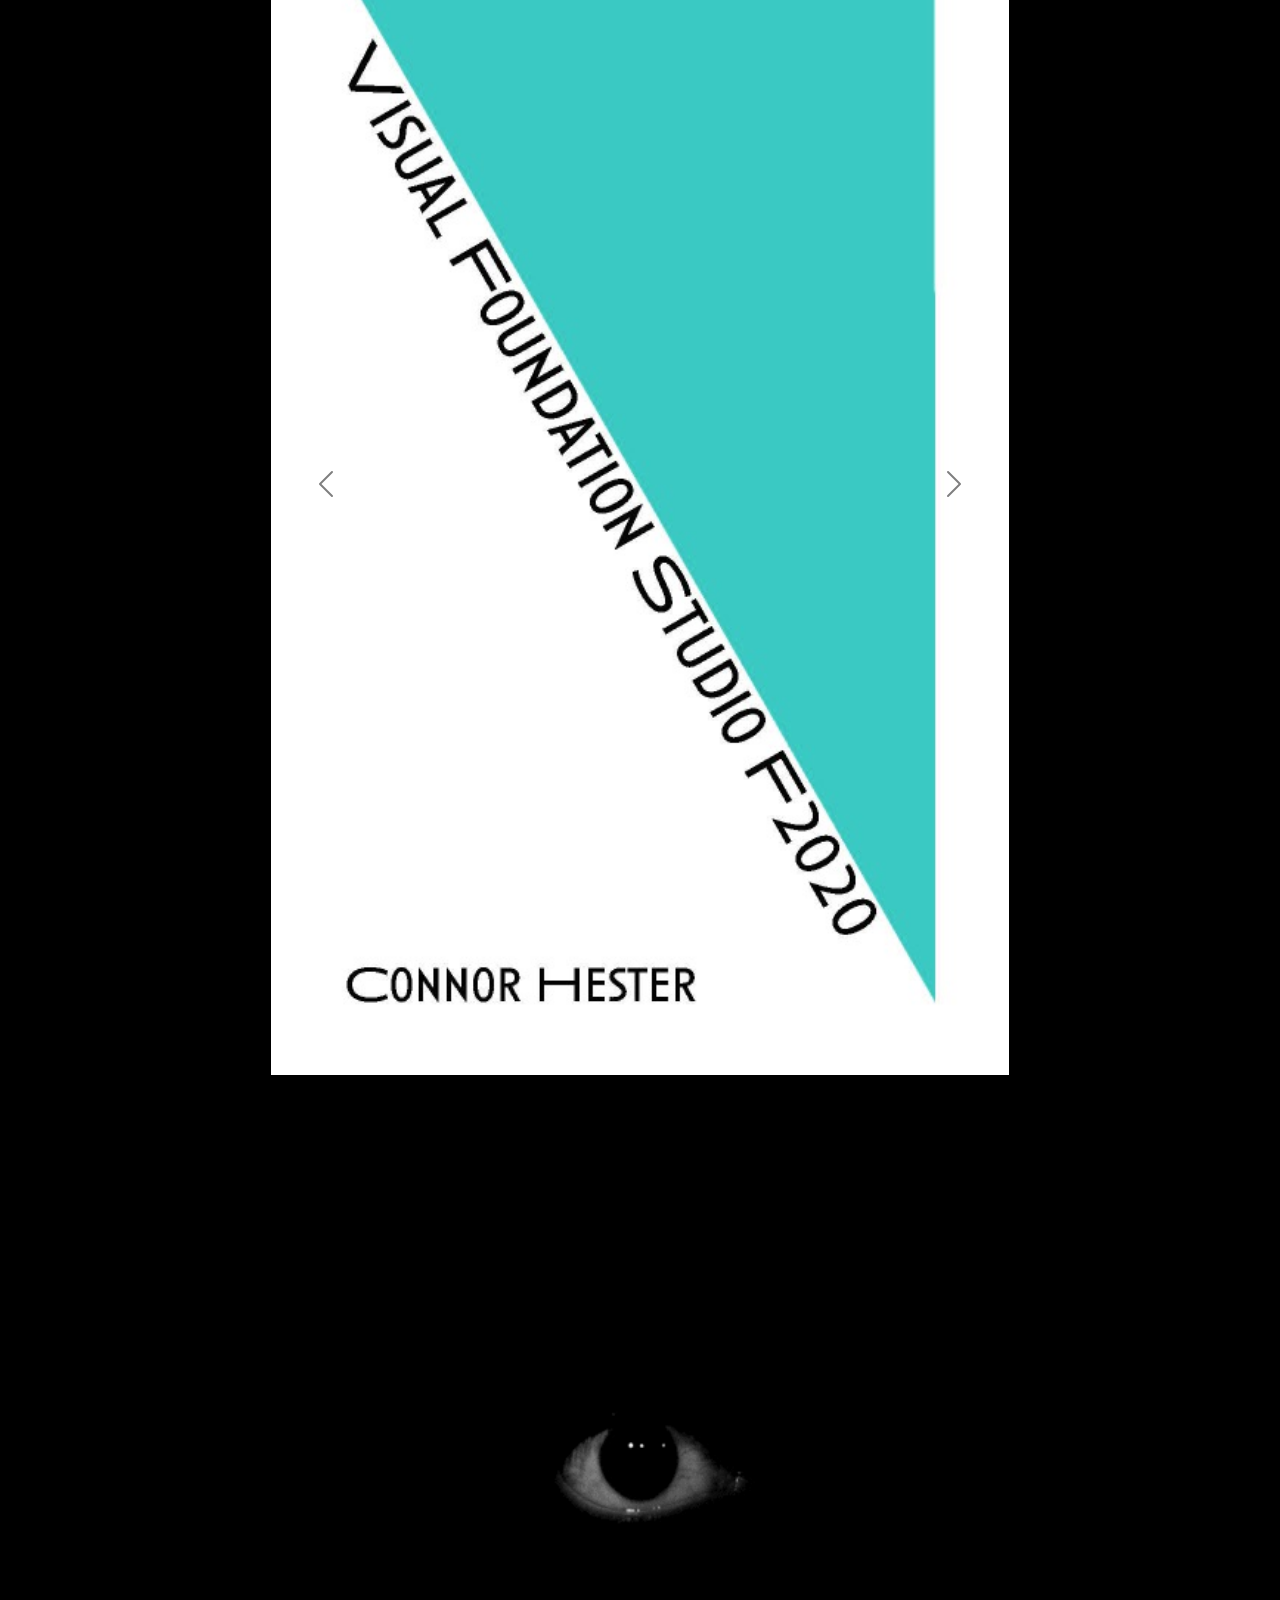
==== commit 0003cb0b: "AprilPush" ====
--- a/3DModeling&GraphicDesign/index.html
+++ b/3DModeling&GraphicDesign/index.html
@@ -16,6 +16,9 @@
         <h4><a id="menu" href="../index.html">Back to Menu</a></h4>
         <h6>connorHester2022</h6>
         <div class="mainContainer">
+          <h3>Character Model</h3>
+          <img src="assets/CompositeFinal.png" width="720">
+          <br>
           <h3>3D Shining Room 237 Model</h3>
           <h5>Created with Maya, Edited in Photoshop in Spring 2022</h5>
           <h5>3D recreation of the bathroom in Room 237 from The Shining</h5>
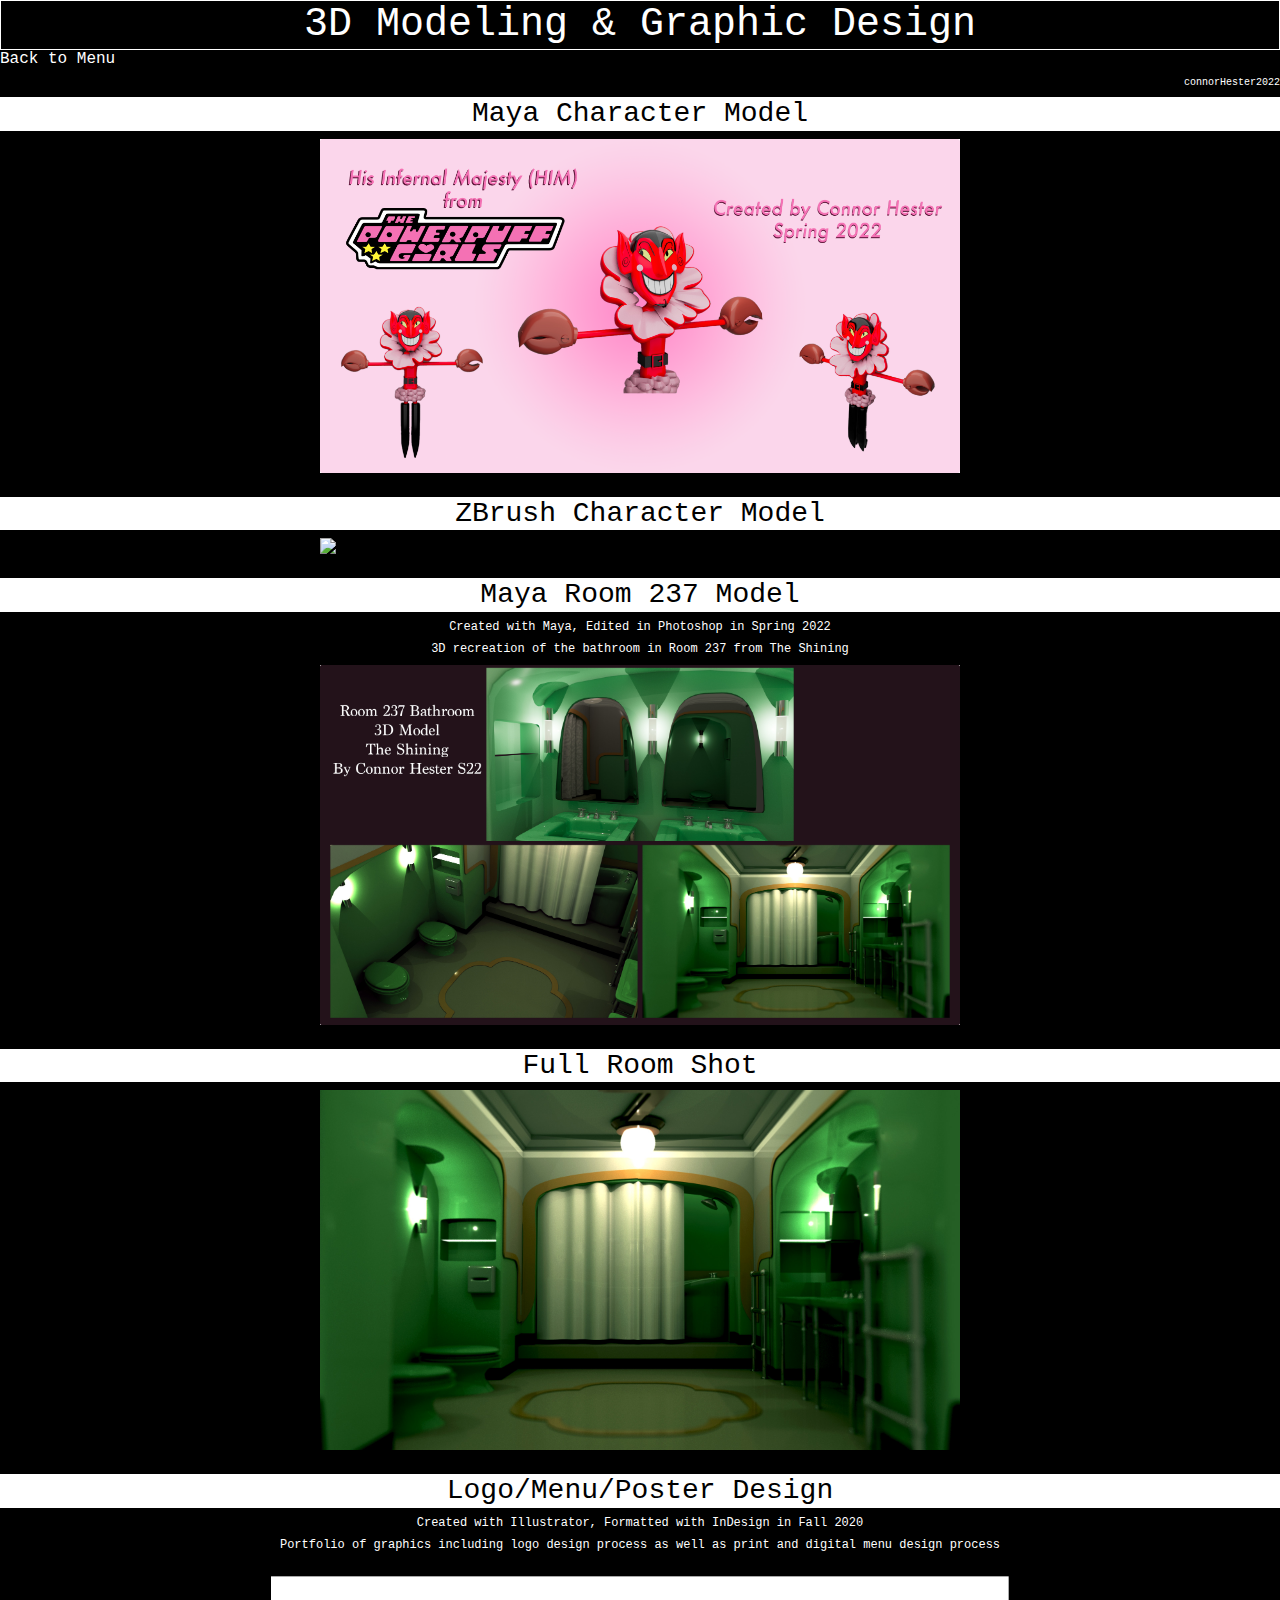
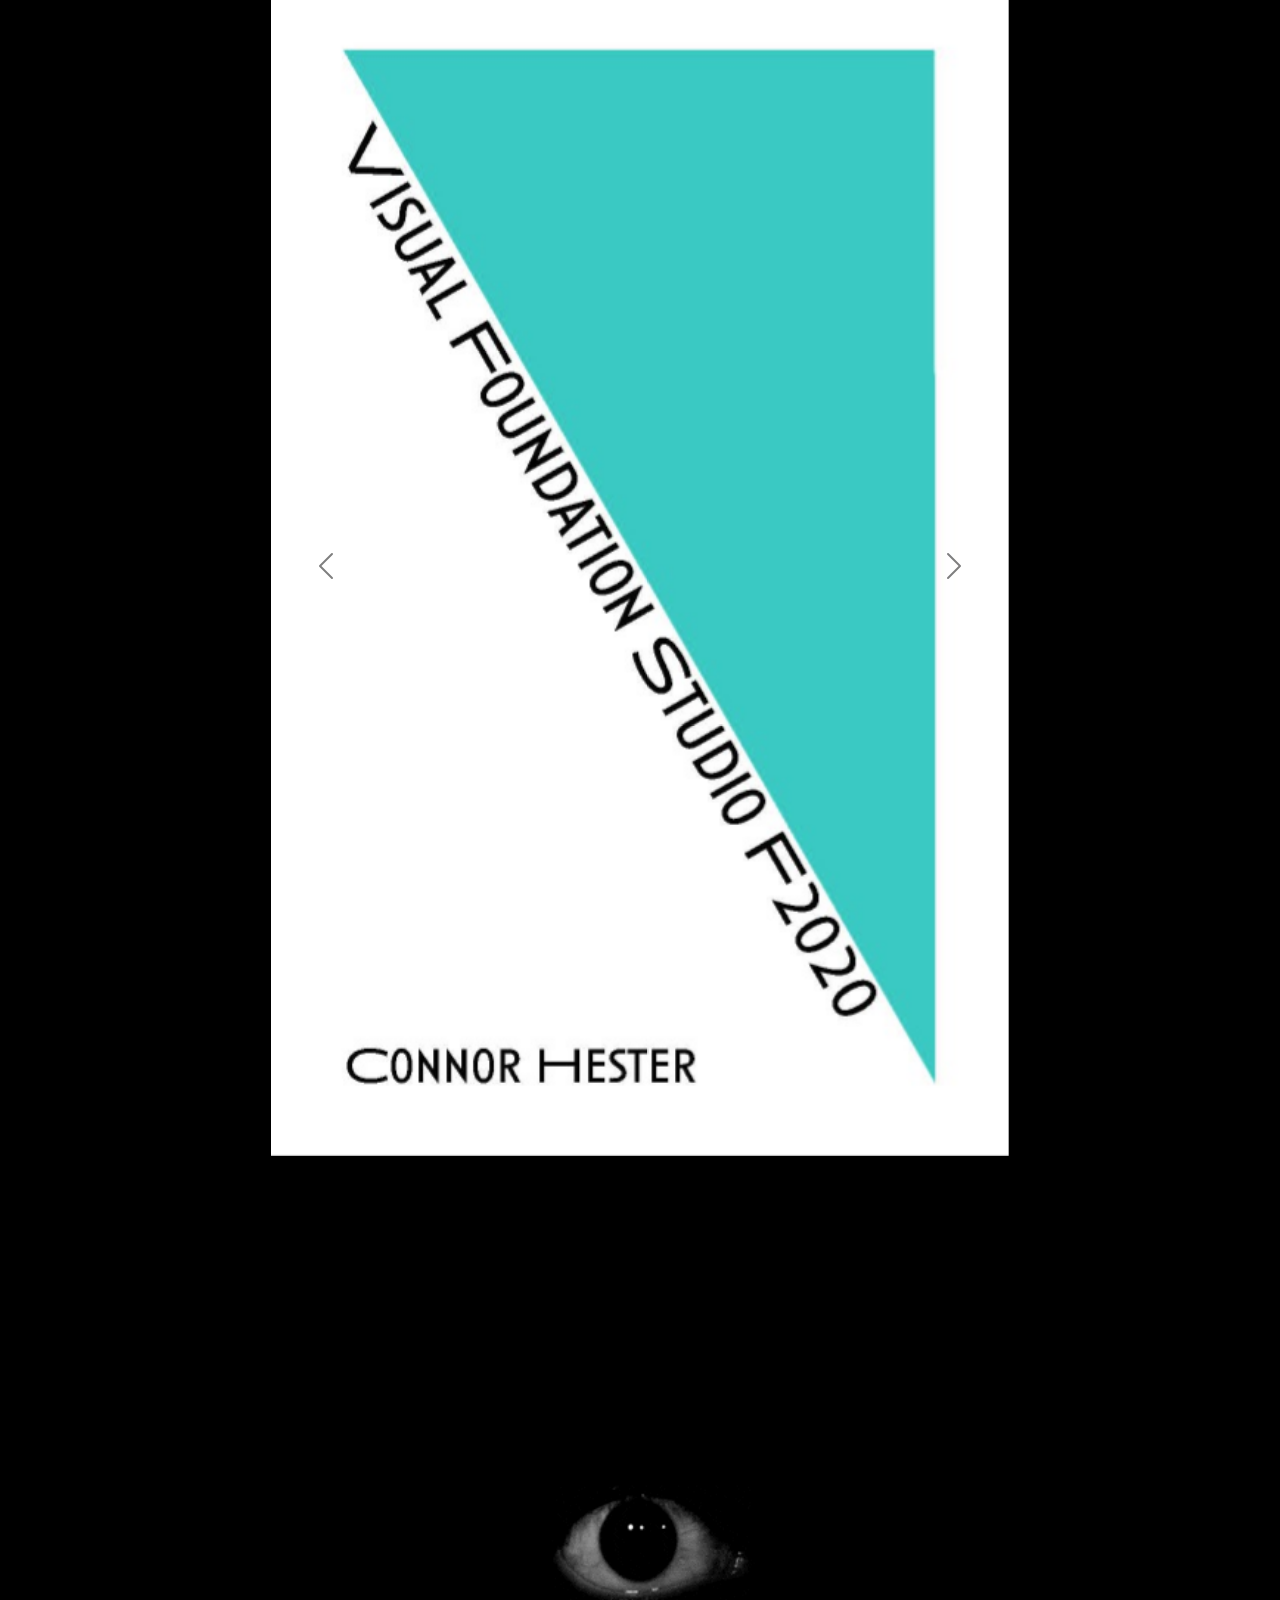
==== commit d69fdbf8: "Pushed ZBrush and Exp Cinema" ====
--- a/3DModeling&GraphicDesign/index.html
+++ b/3DModeling&GraphicDesign/index.html
@@ -16,10 +16,13 @@
         <h4><a id="menu" href="../index.html">Back to Menu</a></h4>
         <h6>connorHester2022</h6>
         <div class="mainContainer">
-          <h3>Character Model</h3>
+          <h3>Maya Character Model</h3>
           <img src="assets/CompositeFinal.png" width="720">
           <br>
-          <h3>3D Shining Room 237 Model</h3>
+          <h3>ZBrush Character Model</h3>
+          <img src="assets/ZBrushComposite.png" width="720">
+          <br>
+          <h3>Maya Room 237 Model</h3>
           <h5>Created with Maya, Edited in Photoshop in Spring 2022</h5>
           <h5>3D recreation of the bathroom in Room 237 from The Shining</h5>
         <img src="assets/3DFinalImg.jpg" width="720">
